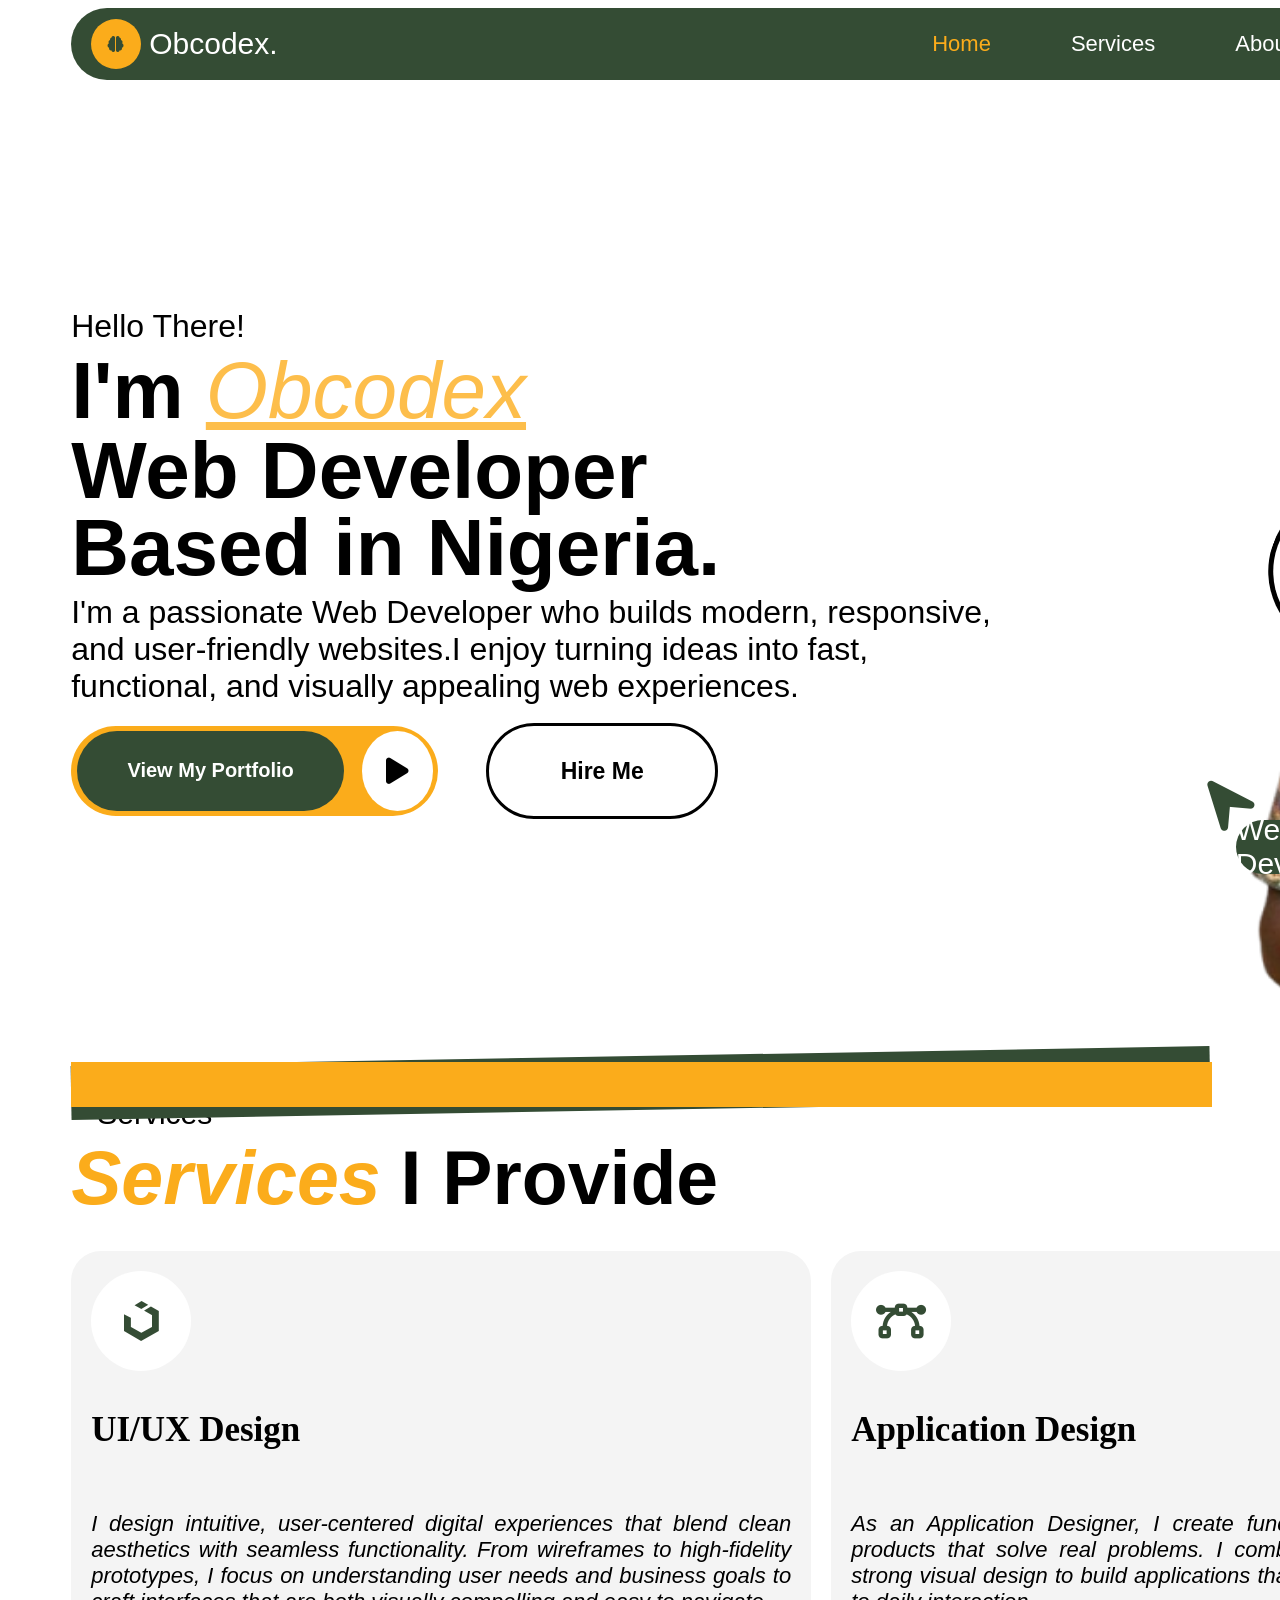
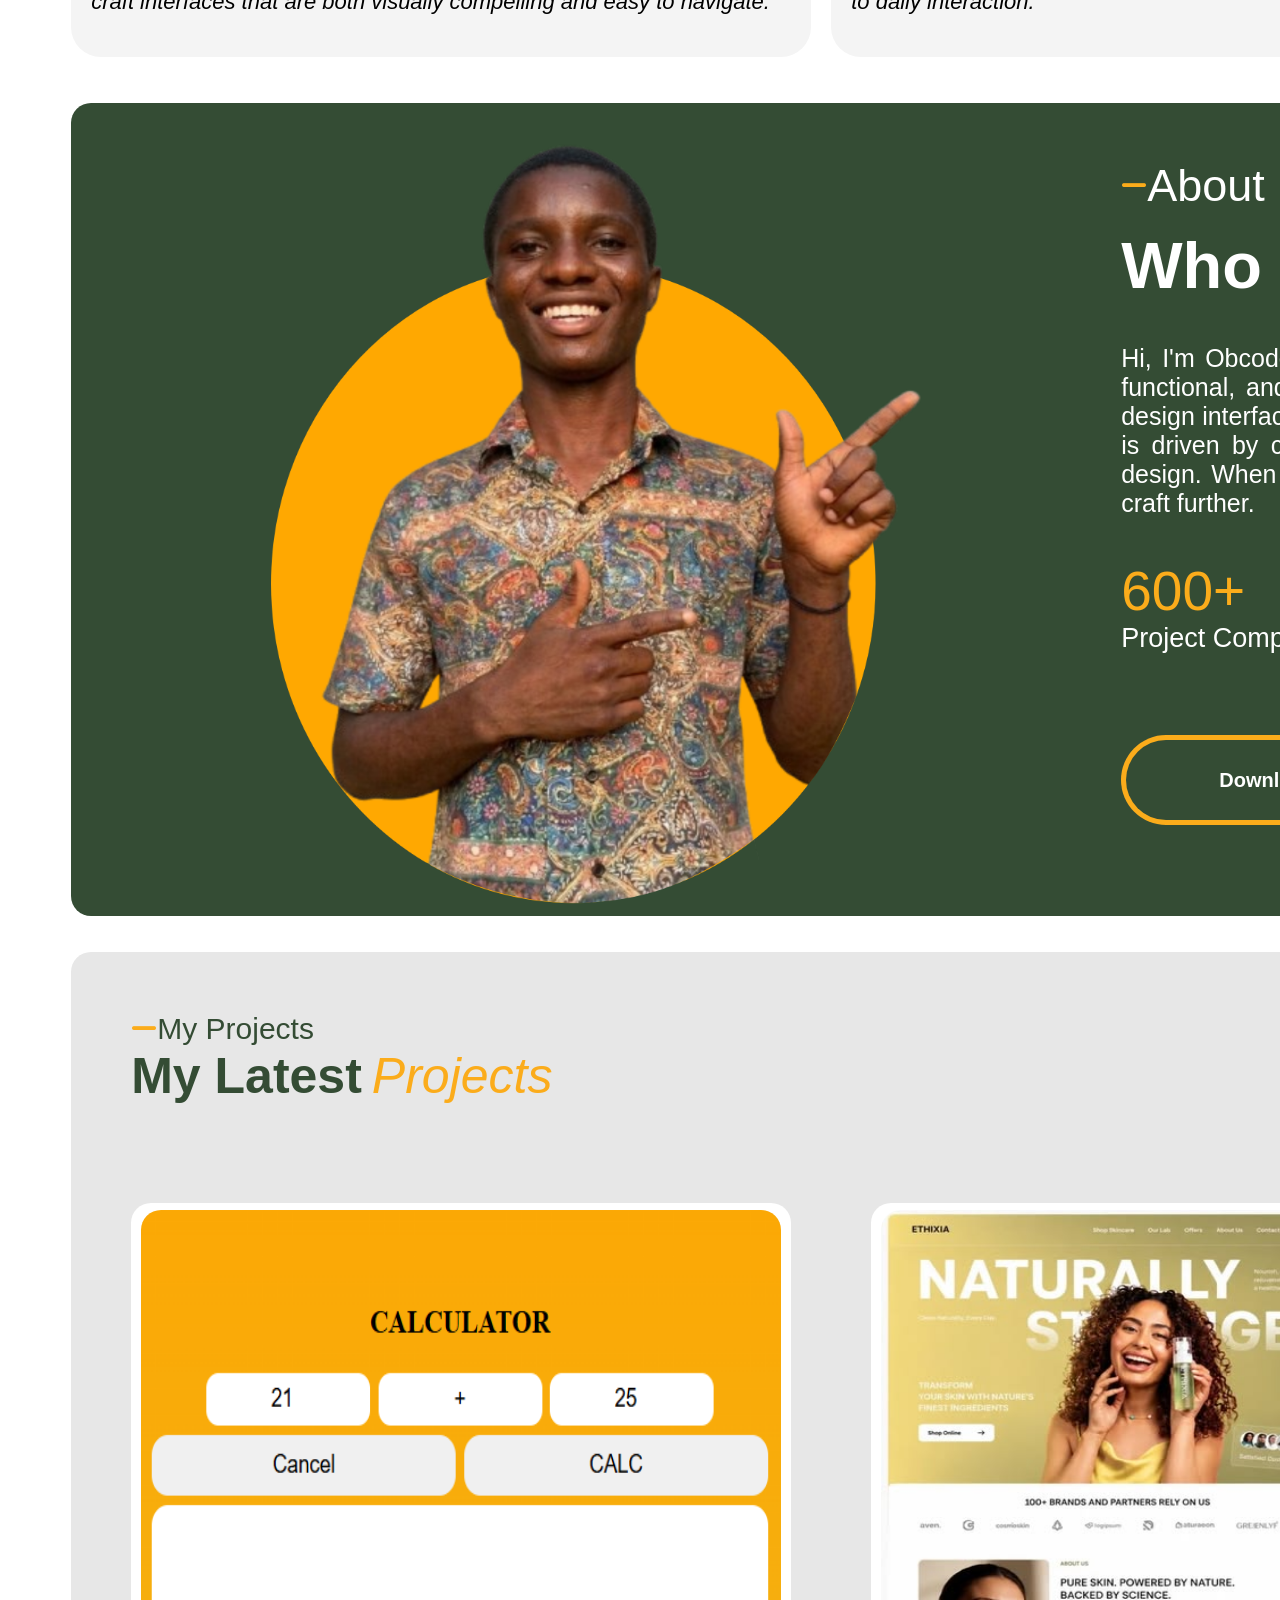
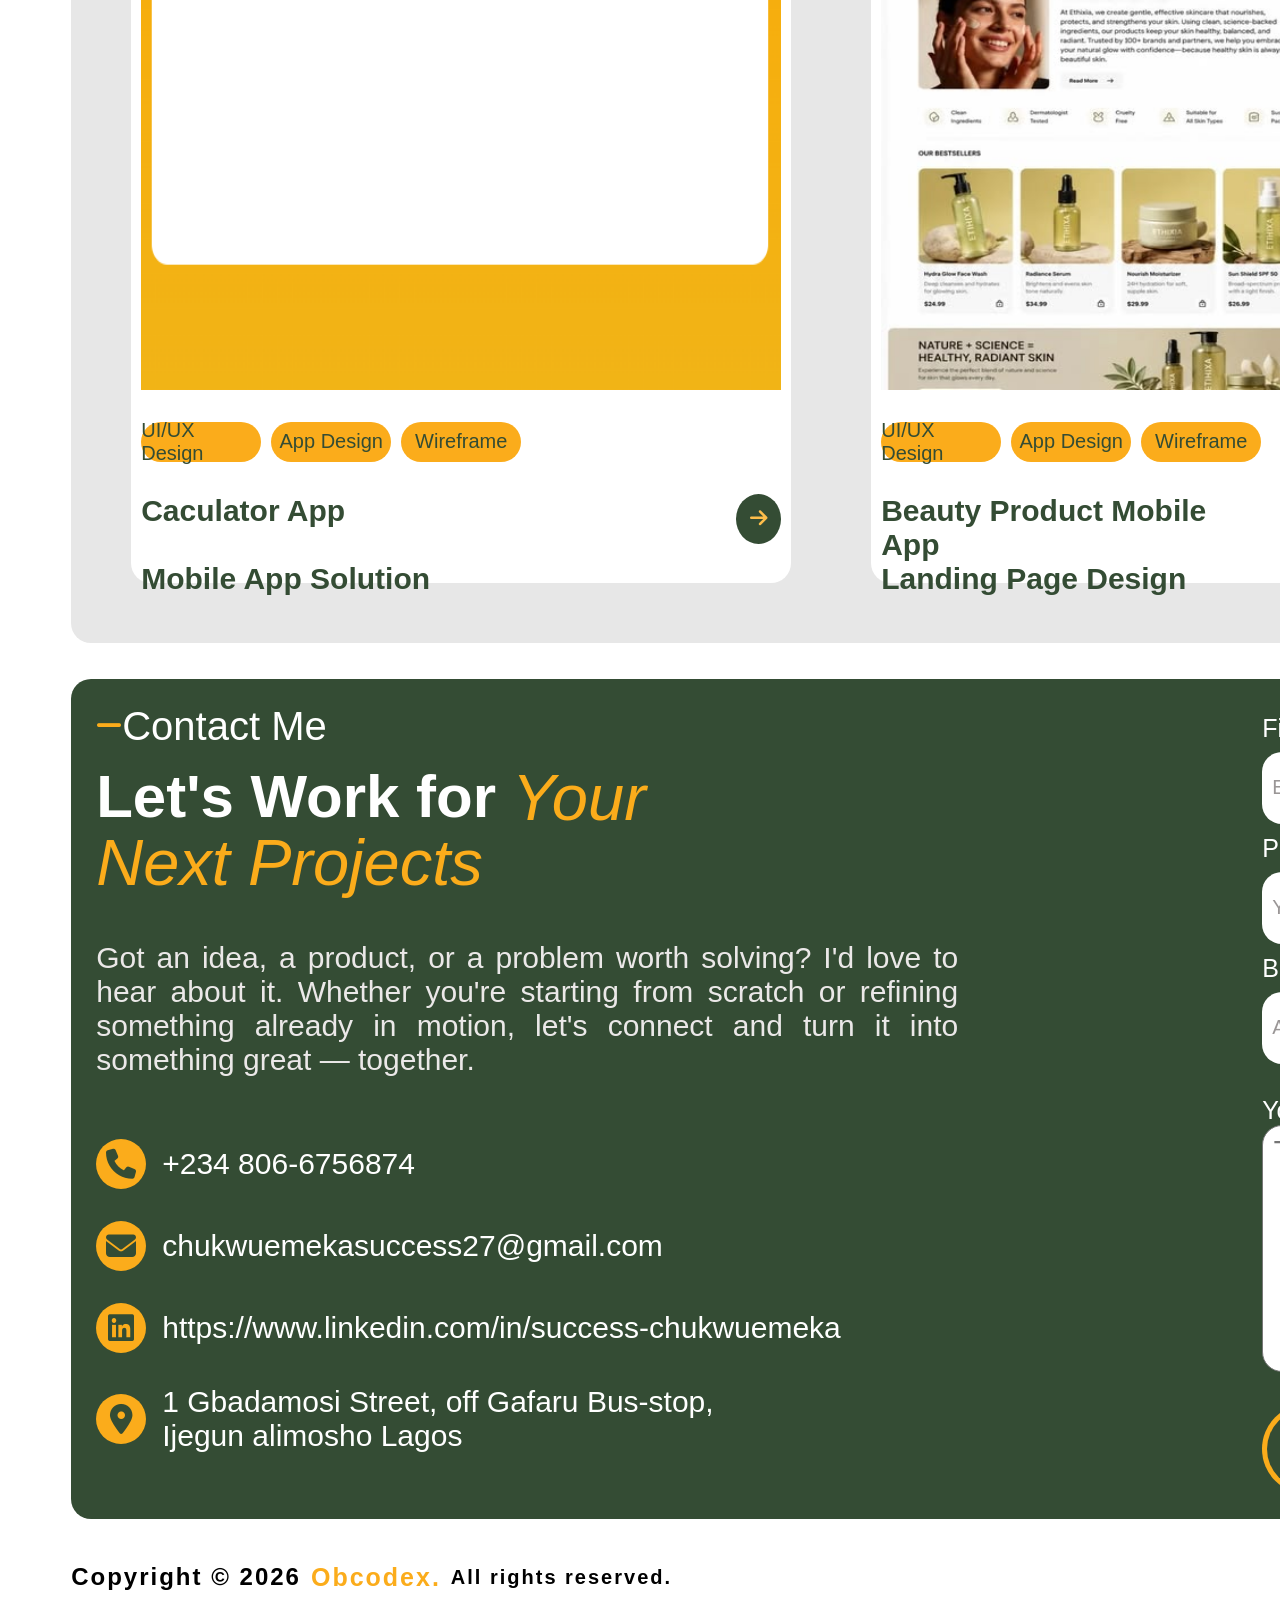
==== index.html @ 1d1e05b9 "Added some features" ====
<!DOCTYPE html>
<html lang="en">
<head>
    <meta charset="UTF-8">
    <meta name="viewport" content="width=device-width, initial-scale=1.0">
    <title>Document</title>
    <link rel="stylesheet" href="portfolio.css">
    <!-- Replace your current Font Awesome link with this stable version -->
<link rel="stylesheet" href="https://cdnjs.cloudflare.com/ajax/libs/font-awesome/6.7.2/css/all.min.css">
<script src="portfolio.js" defer></script>

</head>
<body>
    <div class="gridParent">
        <div class="gridBox">
            <div class="A">
                <div class="first-container">       
                <div class="circle">
                    <i class="fa-solid fa-brain"></i>
                </div >
                <h1 id="submitButton">Obcodex.</h1>
            </div>
            

            <div class="second-container">
                <a href="#" style="color: rgba(251,172,27);">Home</a>
                <a href="#services" id="servicesLink">Services</a>

                <a href="#About" id="aboutLink">About</a>
                <!-- <a href="#projects">Projects</a> -->
                <a href="#projects" id="projectLink">Projects</a>
                <!-- <a href="#">Blogs</a>
                <a href="#">Testimonials</a> -->
            </div>
            <div class="contactingContainer">
                <!-- <button id="button">Dark mode</button> -->
                <button class="contact-btn">
                    <a href="#contacts" id="contactLink">Contact Me</a>
                </button>
            </div>
            <div class="navBars">
                <i class="fa-solid fa-bars"></i>
            </div>
            </div>
            <div class="B" id="Body">
                <div class="third-container">
            <div>
            <p>Hello There!</p>
           <h1>
            I'm <span>Obcodex</span><br>
            Web Developer
            </h1>
            <h2>Based in Nigeria.</h2>
           </div>
           
           
           <div class="passionate">
            <p>I'm a passionate Web Developer who builds modern, responsive, 
                and user-friendly websites.I enjoy turning ideas into fast, functional, 
                and visually appealing web experiences.</p>
           </div>

           <div class="button-container">
            <div class="first-button">
                <button class="first-inner" onclick="confirm('Are you sure')">View  My Portfolio</button>
                <button class="second-inner">
                    <i class="fa-solid fa-play"></i>
                </button>
            </div>
            <div class="second-button" id="hireLink">
                <h1>Hire Me</h1>
            </div>
           </div>
        </div>
        <div class="mobileContainer">
        <div class="mobile">
            <p>Hello There! 👋</p>
            <div class="obcodex">
                <h1>I'm &nbsp;</h1><p>Obcodex</p> 
            </div>
            <div class="webCon">
            <h2>Web Developer</h2>
            <div class="orange"></div>
            <h3>Based In Nigeria</h3>
            </div>
           </div>
           <div class="mobileImage">
            <img src="projectImage.png" alt="">
           </div>
           <div class="webs">
            <div></div>
            <p>Web developer</p>
           </div>
           <div class="UIUX">
            <div>🎨</div>
            <p>UI/UX designer</p>
           </div>
           <DIV class="portContainer">
            <div class="view">
                
            <p id="viewPort">View Portfolio</p>
           </div>
           <div class="Hire">
            <p>Hire Me</p>
           </div>
           </DIV>
           
           </div>
        <div class="fourth-container">

             <span class="fourth-circle"></span> 
             <div class="sixthCircle"></div>
              <img src="myPic-removebg-preview.png" alt="">  
        
        <div class="circle-first">
            <div class="circle-inner">
                <i class="fa-solid fa-square-arrow-up-right"></i>
            </div>
        </div>
        <div class="bigCircle"></div>
        <div class="leftPlane">
        <i class="fa-solid fa-location-arrow "></i>
        </div>
        <div class="webDev">
            <p>Web Developer</p>
        </div>
         <div class="rightPlane">
        <i class="fa-solid fa-location-arrow "></i>
        
        </div>
        <div class="designer">
            <p>UI/UX Designer</p>
        </div> 
        </div>
            </div>
        <div class="green-container"></div>
        <div class="yellow-container"></div>
            <div class="C" id="service">
                <div class="mobileC">
            <div class="whatIDO" id="WHATIDO">
                <p>WHAT I DO</p>
                <div class="mobileCServices">
                <h1>My</h1>
                <h2>Services</h2>
                </div>
            </div>
   
            <div class="mobileGrid">
                <div class="firstMobileC">
                    <div class="lapContainer">💻</div>
                    <div class="firstInnerC">
                        <H1>Web Development</H1>
                        <p>Fast, responsive websites with React, <br>
                        Next.js, and TypeScript built for...</p>
                    </div>
                    <div class="arrowRight">→</div>
                </div>
                <div class="firstMobileC">
                    <div class="lapContainer">🎨</div>
                    <div class="firstInnerC">
                        <H1>UI/UX Design</H1>
                        <p>Intuitive interfaces and seamless user <br>
                        experiences that convert and delight.</p>
                    </div>
                    <div class="arrowRight">→</div>
                </div>
                <div class="firstMobileC">
                    <div class="phoneContainer">📱</div>
                    <div class="firstInnerC">
                        <H1>Mobile-First Design</H1>
                        <p>Pixel-perfect responsive layouts </p>
                        <p>optimized from 320px to 4K</p>
                    </div>
                    <div class="arrowRight">→</div>
                </div>
              
            
            </div>
        </div>
                   <div class="servicesContainer">
                <div class="textContainer">
                    <div class="minusContainer">
                    <i class="fa-solid fa-minus"></i>
                    <h2>Services</h2>
                    </div>
                    <div class="text">
                    <h1>Services</h1>
                    <h2>I Provide</h2>
                    </div>
                </div>
                 <div class="fifth-button">
                <button class="fifth-inner">View All Services</button>
                <button class="fifths-inner">
                    <a href="services.html">
                    <i class="fa-solid fa-arrow-right"></i>
                    </a>
                </button>
            </div>
        </div>
        <div class="grid-container">
            <div class="first-containers">
                <div class="holder">
                    <i class="fa-brands fa-uikit"></i>
                </div>
                <h2>UI/UX Design</h2>
                <P>I design intuitive, user-centered digital experiences that blend clean aesthetics with seamless functionality. From wireframes to high-fidelity prototypes, I focus on understanding user needs and business goals to craft interfaces that are both visually compelling and easy to navigate. </P>
            </div>
           <div class="first-containers">
                <div class="holder">
                    <i class="fa-solid fa-bezier-curve"></i>
                </div>
                <h2>Application Design</h2>
                <P>As an Application Designer, I create functional, user-friendly digital products that solve real problems. I combine strategic thinking with strong visual design to build applications that are intuitive from first use to daily interaction. </P>
            </div>
            <div class="first-containers">
                <div class="holder">
                    <i class=" fa-solid fa-laptop-code"></i>
                </div>
                <h2>Website Design</h2>
                <P>I'm a Website Designer who builds clean, responsive, and engaging websites tailored to each client's brand and goals. From initial concept to final launch, I focus on intuitive navigation, fast load times, and visually striking layouts that work seamlessly across devices.</P>
            </div>
        </div>
            </div>
            
            <div class="D" id="about">
                <div class="mobileD">
                <div class="aboutMobile">
                <p>ABOUT ME</p>
                <div class="aboutMobileD">
                <h1>Creative Developer</h1>
                <h2>& Designer</h2>
                </div>
            </div>

                <div class="imgg">
                    <img src="ChatGPT Image Jul 20, 2026, 12_19_35 PM.png" alt="">
                    <div class="texts">
                        <p>
                           I'm a Passionate frontend developer crafting beautiful digital experiences from Nigeria to the world. I blend clean code with stunning design to build products that users genuinely love using.
                        </p>
                    </div>
                </div>

                </div>

                <div class="firstThirdDiv">
                <img src="projectImage.png" alt="">
            </div>
            <div class="secondThirdDiv">
                <div class="aboutMe">
                    <i class="fa-solid fa-minus"></i>
                    <p>About Me</p>
                </div>
                <div class="whoContainer">
                    <h1>Who is </h1>
                    <h2>Obcodex?</h2>
                </div>
                <div class="loremContainer">
                    <p>Hi, I'm Obcodex — a passionate Application and Web Designer dedicated to crafting clean, functional, and visually engaging digital experiences. I blend creativity with technical skill to design interfaces that are not just beautiful, but intuitive and purposeful. Every project I take on is driven by curiosity, attention to detail, and a genuine love for solving problems through design. When I'm not designing, I'm exploring new tools and techniques to keep pushing my craft further.</p>
                </div>
                <div class="container">
                    <div class="firstsContainer">
                        <h1>600+</h1>
                        <p>Project Completed</p>
                    </div>
                    <div class="secondsContainer">
                        <h1>50+</h1>
                        <p>Industry Covered</p>
                    </div>
                    <div class="thirdsContainer">
                        <h1>18+</h1>
                        <p>Years of Experience</p>
                    </div>
                </div>
                <div class="cvSection">
                 <div class="sixthButton">
                <button class="sixthInner">Download CV</button>
                <button class="sixthsInner">
                    <a href="Success Chukwuemeka CV.pdf" download="Success chukwuemeka CV.pdf">
                    <i class="fa-solid fa-arrow-right">
                    </i>
                    </a>
                </button>
            </div>
            <p>Obcodex</p>
            </div>
            </div>
            </div>
            <div class="E" id="project">
                <div class="mobileE">
                    <div class="mobileEText">
                    <h1>PORTFOLIO</h1>
                    <div class="secondOne">
                    <H2>Featured</H2>
                    <h3> Projects</h3>
                    </div>
                    </div>
                    <div class="mobileGRID">
                        <div class="firstEGRID">
                            <div class="innerEImage">
                                <img src="cac.png" alt=""> 
                            </div>
                            <div class="alltext">
                                <div class="textx">
                                <h1>Caculator App</h1>
                                <h2>Functional App</h2>
                                </div>
                                <div class="buttons">
                                    <button>HTML</button>
                                    <button>CSS</button>
                                    <button>JAVASCRIPT</button>
                                </div>
                                <div class="thirdButton">
                                    <a href="https://obcodex.github.io/caculator-app-/">
                                <button>View Project <p>→</p></button>
                                </a>
                                </div>
                            </div>
                        </div>
                        <div class="firstEGRID">
                            <div class="innertwoEImage">
                                <img src="ano.jpg" alt=""> 
                            </div>
                            <div class="alltext">
                                <div class="textx">
                                <h1>SkinCare E-commerce</h1>
                                <h2>Landing Page</h2>
                                </div>
                                <div class="buttons">
                                    <button>HTML</button>
                                    <button>CSS</button>
                                </div>
                                <div class="thirdButton">
                                <button>View Project <p>→</p></button>
                                </div>
                            </div>
                        </div>
                       <div class="firstEGRID">
                            <div class="innerEImage">
                                <img src="qqq.jpg" alt=""> 
                            </div>
                            <div class="alltext">
                                <div class="textx">
                                <h1>Coffee Mobile App</h1>
                                <h2>Landing Page</h2>
                                </div>
                                <div class="buttons">
                                    <button>HTML</button>
                                    <button>CSS</button>
                                </div>
                                <div class="thirdButton">
                                <button>View Project <p>→</p></button>
                                </div>
                            </div>
                        </div>
                    </div>
                </div>
                 <div class="myProject">
                <i class="fa-solid fa-minus"></i>
            <h1>My Projects</h1>
            </div>
            <div class="projectContainers">
                <div class="projectText">
                    <h1 class="latest">My Latest</h1>
                    <h1 class="pro">Projects</h1>
                </div>
                <div class="projectButton">
                <button class="projectButtonInner">View All Projects</button>
                <button class="projectButtonInners">
                    <a href="latestProject.html">
                    <i class="fa-solid fa-arrow-right"></i>
                    </a>
                </button>
            </div>
            </div>
            <div class="gridsContainer">
                <div class="firstGrids">
                    <div class="imageContainerss">
                         <img src="cac.png" alt=""> 
                    </div>
                    <div class="buttonContainerss">
                        <div class="firsts">
                            <p>UI/UX Design</p>
                        </div>
                        <div class="firsts">
                            <p>App Design</p>
                        </div>
                        <div class="firsts">
                            <p>Wireframe</p>
                        </div>
                        
                    </div>
                    <div class="beautyProduct">
                        <div>
                            <p>Caculator App &nbsp;&nbsp;&nbsp;&nbsp;&nbsp;&nbsp;&nbsp;&nbsp;&nbsp;&nbsp;&nbsp;&nbsp;&nbsp;&nbsp;&nbsp;&nbsp;&nbsp;&nbsp;&nbsp;&nbsp;&nbsp;&nbsp;&nbsp;&nbsp;</p>
                            <p>Mobile App Solution </p>
                            
                        </p>
                        </div>
                        <div class="arrow">
                            <a href="https://obcodex.github.io/caculator-app-/">
                                <i class="fa-solid fa-arrow-right"></i>
                            </a>
                        </div>
                    </div>
                </div>
                <div class="firstGrids">
                    <div class="imageContainerss">
                         <img src="ano.jpg" alt=""> 
                    </div>
                    <div class="buttonContainerss">
                        <div class="firsts">
                            <p>UI/UX Design</p>
                        </div>
                        <div class="firsts">
                            <p>App Design</p>
                        </div>
                        <div class="firsts">
                            <p>Wireframe</p>
                        </div>
                        
                    </div>
                    <div class="beautyProduct">
                        <div>
                            <p>Beauty Product Mobile App</p>
                            <p>Landing Page Design</p>
                        </div>
                        <div class="arrow">
                            <i class="fa-solid fa-arrow-right"></i>
                        </div>
                    </div>
                </div>
                <div class="firstGrids">
                    <div class="imageContainerss">
                         <img src="qqq.jpg" alt=""> 
                    </div>
                    <div class="buttonContainerss">
                        <div class="firsts">
                            <p>UI/UX Design</p>
                        </div>
                        <div class="firsts">
                            <p>App Design</p>
                        </div>
                        <div class="firsts">
                            <p>Wireframe</p>
                        </div>
                        
                    </div>
                    <div class="beautyProduct">
                        <div>
                            <p>Coffee Shop - Mobile App</p>
                            <p>Landing Page Design</p>
                        </div>
                        <div class="arrow">
                            <i class="fa-solid fa-arrow-right"></i>
                        </div>
                    </div>
                </div>
                <!-- <div class="secondGrids">3</div>
                <div class="thirdGrids">4</div>   -->
               
            </div>
            </div>
            <div class="F" id="contact">
                <div class="firstInnerContact">
                <div class="contactText">
                    <i class="fa-solid fa-minus"></i>
                <p>Contact Me</p>
                </div>
                <div class="contactTextTwo">
                    <div class="contactTextTwoInner">
                    <h1>Let's Work for</h1>
                    <h2>Your</h2>
                    </div>
                    <h2>Next Projects</h2>
            </div>
            
            <div class="contactIdeas">
                <p>Got an idea, a product, or a problem worth solving? I'd love to hear about it. Whether you're starting from scratch or refining something already in motion, let's connect and turn it into something great — together.</p>
            </div>
            <div class="contactDetails">
            <div class="phoneContainer">
                <div class="phoneIcon">
                    <i class="fa-solid fa-phone"></i>
                </div>
                <p>+234 806-6756874</p>
            </div>
            <div class="emailContainer">
                <div class="emailIcon">
                    <i class="fa-solid fa-envelope"></i>
                </div>
                <p>chukwuemekasuccess27@gmail.com</p>
            </div>
            <div class="linkedinContainer">
                <div class="linkedinIcon">
                    <i class="fa-brands fa-linkedin"></i>
                </div>
                <p>https://www.linkedin.com/in/success-chukwuemeka</p>
            </div>
            <div class="addressContainer">
                <div class="addressIcon">
                    <i class="fa-solid fa-location-dot"></i>
                </div>
                <p>1 Gbadamosi Street, off Gafaru Bus-stop,<br> Ijegun alimosho Lagos</p>
            </div>
            </div>
            </div>
            
            <div class="modal">
                <button id="cancel">X</button>
                <H1>Lorem ipsum dolor,  adipisci atque amet quo? Reiciendis eum quo quidem.</H1>

            </div>
            
            <form action="https://formspree.io/f/mnjkkbbg" method="post">
            <div class="secondInnerContact">
                <div class="inputContainer">
                    <div class="leftInputContainer">
                        <label for="Your Name">First Name</label>
                        <input type="text" name="first name" placeholder="Ex John Doe" required>
                        <label for="Phone">Phone number</label>
                        <input type="tel" name="Phone number" placeholder="Your Phone number" required>
                        <label for="Budget">Budget Range(NGN)</label>
                        <input type="number" name="Budget" placeholder="Amount in Naira" required>
                    </div>
                    <div class="rightInputContainer">
                         <label for="surname">Surname</label>
                        <input type="text" name="Surname" placeholder="surname" required>
                        <label for="i'm interested in">Email </label>
                        <input type="email" name="Email Address" placeholder="Email" required>
                        <label for="Country">Country</label>
                        <input type="text" name="Country" placeholder="e.g Nigeria" required>
                    </div>
                </div>
                <div class="messageBox">
                    <label for="message">Your Messsage</label>
                    <textarea name="message" name="message" placeholder="Type your message here..." required></textarea>
                </div>
                 <div class="submitButton">
                <button class="submitButtonInner" type="submit" >Submit</button>
                <!-- <button class="projectButtonInners">
                    <a href="www.facebook.com/obcodex" target="_blank">
                        <i class="fa-solid fa-arrow-right"></i>
                    </a> -->
                </button> 
            </div>
            </div>
  <!-- <label>
    Your email:
    <input type="email" name="email">
  </label>
  <label>
    Your message:
    <textarea name="message"></textarea>
  </label> -->
  <!-- your other form fields go here -->
  <!-- <button type="submit">Send</button> -->
</form>
            </div>
           <div class="G">
            <div class="mobileG">
                <div class="mobileGText">
                    <h1>LET'S TALK</h1>
                    <div class="others">
                        <h2>Get In</h2>
                        <h3>Touch</h3>
                    </div>
                </div>
                <div class="co">
                <form action="">
                    <input type="text" placeholder="Your Name">
                    <input type="email" placeholder="Email">
                    <textarea name="Your Message" placeholder="Your Message" id=""></textarea>
                    <button>Submit ✉️</button>
                </form>
                <div class="contactsG">
                     <div><a href="google.com">𝕏</a></div>
                    <div><a href="">📧</a></div>
                    <div><a href="">In</a></div>
                </div>
                </div>
            </div>
            <div class="companyContainer">
                <h2>Copyright &copy; 2026 </h2>
                <h3>Obcodex.</h3>
                <h4>All rights reserved.</h4>
            </div>
            <div class="userTerms">
                <h1>User Terms & Condition | Privacy Policy</h1>
            </div>
           </div>
        </div>
    </div>

</body>
</html>
---- portfolio.css ----
.gridParent{
    width: 100%;
    height: 100vh;
    

}
html, body {
  scrollbar-width: none;
  -ms-overflow-style: none;
  background-color: white;
}
.dark{
    background-color: black;
}
.modal{
    display: flex;
    position: absolute;
    background-color: red;
    text-align: justify;
    width: 800px;
    padding: 3rem;
    border-radius: 20px;
    top: 5rem;
    left: 46rem;
    justify-content: center;
    align-items: center;
    display: none;
}
.modal button{
    height: 70px;
}
.show{
    display: block;
}
.none{
    display: none;
}

html::-webkit-scrollbar,
body::-webkit-scrollbar {
  display: none;
}
.gridBox{
    width: 90%;
    /* height: inherit; */
    margin: 0 auto;
    display: grid;
    grid-template-areas: "A A A" "B B B" "C C C" "D D D" "E E E" "F F F" "G G G" ;
    row-gap: 4vh;
}

.A{
    /* background-color: red; */
    grid-area: A;
    display: flex;
    justify-content: space-between;
    align-items: center;
    background-color: rgba(52, 76, 52);
    height: 8vh;
    border-radius: 10rem;
    padding-left: 20px;
    padding-right: 20px;
    
}
.navBars{
    display: none;
}
.first-container{
    display: flex;
    width: 10%;
    /* background-color: blue; */
    height: 7vh;
    justify-content: start;
    align-items: center;
    gap: 8px;
}
.circle{
    width:50px;
    height: 50px;
    border-radius: 50%;
    background-color: rgba(251, 172, 27);
    display: flex;
    justify-content: center;
    align-items: center;
}
.circle i{
    color: rgba(52, 76, 52);
}
.first-container h1{
    font-family: 'Segoe UI', Tahoma, Geneva, Verdana, sans-serif;
    font-size: 30px;
    color: white;
    font-weight: lighter;
    
}
.second-container{
    display: flex;
    justify-content: center;
    align-items: center;
    gap: 5rem;
}
.second-container a{
    text-decoration: none;
    color: white;
    font-size: 22px;
    font-family: 'Segoe UI', Tahoma, Geneva, Verdana, sans-serif;
    transition: all 0.15s ease;
}
.second-container a:hover{
    color: rgba(251, 172, 27);
    transform: translateY(-2px);
    
}
.contact-btn{
    width: 15rem;
    height: 5vh;
    cursor: pointer;
    border-radius: 30px;
    transition: all 0.15s ease;
    /* background-color: white; */
}

.contactingContainer{
    display: flex;
    justify-content: center;
    align-items: center;
}
.contact-btn a{
    text-decoration: none;
    color: black;
    font-weight: bold;
    font-family: 'Segoe UI', Tahoma, Geneva, Verdana, sans-serif;
    font-size: 17px;
    /* content: "";
    position: absolute;
    top: 0;
    left: 0;
    width: 0%;
    height: 100%;
    background: #00bcd4;
    z-index: -1;
    transition: width .4s ease; */
}
.contact-btn:active{
    /* transform:scaleY(-3px); */
    transform: scale(.94);
}
.contact-btn:hover{
    border: 1px solid white;
    background-color:rgba(251, 172, 27);
}
.contact-btn a:hover{
    color: rgba(52, 76, 52);

}
.mobile{
    display: none;
}
.B{
    display: flex;
    justify-content: center;
    gap: 5rem;
    margin-bottom: 15rem;
    
}
.third-container{
    animation: third-containerIntro 1.5s ease-out forwards;
}

@keyframes third-containerIntro{
    from{
        transform: translateX(-120px);
        opacity: 0;
    }

    to{
        transform: translateX(0);
        opacity: 1;
    }
}
.third-container{
    /* background-color: green; */
    height: inherit;
    width:150%;
    display: flex;
    flex-direction: column;
    padding-top: 10rem;
    
}
.third-container h1{
    font-family: 'Segoe UI', Tahoma, Geneva, Verdana, sans-serif;
    font-size:5rem;
    font-weight: bolder;
    line-height: 5rem;
}
.third-container h2{
     font-family: 'Segoe UI', Tahoma, Geneva, Verdana, sans-serif;
    font-size:5rem;
    font-weight: bolder;
    margin-top: -3.9rem;
    margin-bottom: -4rem;
    
}
.third-container h1 span{
    color: rgb(253, 190, 75);
    text-decoration: underline;
    font-style: italic;
    font-weight: lighter;
}

.third-container p{
    font-family: 'Segoe UI', Tahoma, Geneva, Verdana, sans-serif;
    font-size:2rem ;
    font-weight: lighter;
    margin-bottom: -3rem;
}

.passionate {
    margin-top: 2rem;
}
.passionate p{
    font-size: 2rem;
}
.button-container{
    display: flex;
    width: 70%;
    /* background-color: red; */
    height: 100px;
    gap: 3rem;
    align-items: center;
    transition: all 0.7s ease;
    margin-top: 4rem;


}

.first-button{
    width: 55%;
    height: 70px;
    background-color: rgba(251, 172, 27);
    border-radius: 50px;
    padding-top: 10px;
    padding-bottom: 10px;
    padding-left:6px ;
    padding-right:5px ;
    display: flex;
    justify-content: space-between;
    align-items: center;
}
.UIUX{
    display: none;
}
.first-inner{
    width: 75%;
    height:80px;
    background-color: rgba(52, 76, 52);
    border-radius: 50px;
    color: white;
    font-family: 'Segoe UI', Tahoma, Geneva, Verdana, sans-serif;
    font-weight: bold;
    font-size: 20px;
    border: none;
    cursor: pointer;
    transition: all 0.55s ease;
}
.first-inner:active{
    transform: scale(.94);
}

.second-inner{
width: 20%;
height: 80px;
border-radius: 50%;
background-color: white;
border: none;
transition: all 0.5s ease;

}
.second-inner:active{
    transform: scale(.94);

}
.second-inner i{
    color: black;
    font-size: 30px;
}
.webs{
    display: none;
}
.second-button{
    width: 35%;
    height: 90px;
    background-color: white;
    border-radius: 50px;
    display: flex;
    justify-content: center;
    align-items: center;
    border: 3px solid black;
    cursor: pointer;
    transition: all 0.5s ease;
}
.second-button:active{
    transform: scale(.94);
    opacity: 0.7;
}
.second-button h1{
    font-size: 23px;
    color: black;
    font-weight: bold;
}
.fourth-container{
    /* background-color: red;    */
    height: inherit;
    
    display: flex;
    justify-content: center;
    align-items: center;
    position: relative;
    
}

.fourth-container img{
    position: absolute;
    width: 750px; 
    top: 4rem;
    left: 50%;
    /* transform: translateX(-50%); */
    z-index: 2;

}
.sixthCircle{
    background-color: transparent;
    width: 100px;
    height: 200px;
    

}
 .fourth-circle{
    width: 500%;
    height: 65%;
    border-radius: 50%;
    background-color: rgba(251, 172, 27);
    top: 19rem;
    left: 10rem;
    /* transform: translate(-50%, -50%); */
    z-index: 1;
    position: absolute;
    display: flex;

} 
.circle-first {
    width: 150px;
    height: 150px;
    border-radius: 50%;
    background-color: rgba(52, 76, 52);
    position: absolute;
    left: 35rem;
    top: 18rem;
    z-index: 2;
    border: 6px solid white;
    display: flex;
    justify-content: center;
    align-items: center;
}
.circle-inner{
    background: rgba(251, 172, 27);
    border-style:dotted;
    border-color: rgba(52, 76, 52) ;
    width: 100px;
    height: 100px;
    border-radius: 50%;
    display: flex;
    justify-content: center;
    align-items: center;
}
.circle-inner i{
    color: rgba(52, 76, 52);
    font-size: 50px;
    
    
}
.webDev{
    width: 12vw;
    height: 6vh;
    background-color: rgba(52, 76, 52);
    display: flex;
    justify-content: center;
    align-items: center;
    border-radius: 40px;
    position: absolute;
    top: 44rem;
    left: 5rem;
    z-index: 3;
    /* border: px solid white; */


}
.webDev p{
    font-size: 30px;
    font-family: 'Segoe UI', Tahoma, Geneva, Verdana, sans-serif;
    color: white;
    font-weight: 500;
}
.leftPlane{
    position: absolute;
    top: 41.3rem;
    left: 3rem;
    z-index: 4;

}
.leftPlane i{
    transform:rotate(275deg);
    color: rgba(52, 76, 52);
    font-size: 60px;
}
.designer{
    width: 12vw;
    height: 6vh;
    background-color: rgba(251, 172, 27);
    display: flex;
    justify-content: center;
    align-items: center;
    border-radius: 40px;
    position: absolute;
    top: 35rem;
    left: 40rem;
    z-index: 3;
    /* border: px solid white; */
}
.designer p{
    font-size: 30px;
    font-family: 'Segoe UI', Tahoma, Geneva, Verdana, sans-serif;
    color: black;
    font-weight: 500;
}
.rightPlane{
    position: absolute;
    top: 32rem;
    left: 37.9rem;
    z-index: 4;
}
.rightPlane i{
    transform: rotate(275deg);
    color: rgba(251, 172, 27);
    font-size: 60px;
}
.bigCircle{
    width:150px;
    height:80px;
    border:5px solid black;
    border-bottom:none;
    border-radius:100px 100px 0 0;
    transform: rotate(-70deg);
    /* background-color: rgba(52, 76, 52); */
    position: absolute;
    top: 25rem;
    left: 77%;
    /* transform: translate(-50%, -50%); */
    z-index: 0;
}

.mobileImage{
    display: none;
}
.green-container{
    width: 89.1%;
    height: 5vh;
    background-color: rgba(251, 172, 27);
    position: absolute;
    z-index: 4;
    top: 66.4rem;
}
.yellow-container{
    width: 89%;
    height: 6vh;
    background-color: rgba(52, 76, 52);
    transform: rotate(-1deg);
    position: absolute;
    z-index: 5rem;
    top: 66rem;
    
}
.ses{
    display: none;
}
.servicesContainer{
    display: flex;
    justify-content: space-between;
    align-items: center;

}
.minusContainer{
    display: flex;
    justify-content: start;
    align-items: center;
}
.minusContainer i{
    font-size: 30px;
    color: rgba(251, 172, 27)
}
.textContainer{
    display: flex;
    flex-direction: column;
    gap: 4px;
    justify-content: start;
    align-items: left;
}
.textContainer h2{
    font-family: 'Segoe UI', Tahoma, Geneva, Verdana, sans-serif;
    font-size: 30px;
    font-weight: 500;
    margin: 0;
}
.text{
    display: flex;
    gap: 20px;
}
.text h1{
    font-family: 'Segoe UI', Tahoma, Geneva, Verdana, sans-serif;
    font-size:4.7rem;
    font-weight: 600;
    font-style: italic;
    color: rgba(251, 172, 27);
    margin: 0;
}
.text h2{
    font-family: 'Segoe UI', Tahoma, Geneva, Verdana, sans-serif;
    font-size:4.7rem;
    font-weight: 600;
    margin: 0;
    
}
.fifth-button{
    width: 20%;
    height: 90px;
    background-color: rgba(251, 172, 27);
    border-radius: 50px;
    /* padding-top: 10px; */
    /* padding-bottom: 10px; */
    padding-left:5px ;
    padding-right:5px ;
    display: flex;
    justify-content: space-between;
    align-items: center;
}
.fifth-inner{
    width: 75%;
    height:80px;
    background-color: rgba(52, 76, 52);
    border-radius: 50px;
    color: white;
    font-family: 'Segoe UI', Tahoma, Geneva, Verdana, sans-serif;
    font-weight: bold;
    font-size: 20px;
    border: none;
    cursor: pointer;
    transition: all 0.55s ease;
}
.fifth-inner:active{
    transform: scale(.94);
}

.fifths-inner{
width: 20%;
height: 80px;
border-radius: 50%;
background-color: white;
border: none;
transition: all 0.5s ease;

}
.fifths-inner:active{
    transform: scale(.94);

}
.fifths-inner i{
    color: black;
    font-size: 30px;
}
.grid-container{
    grid-template-columns: 1fr 1fr 1fr ;
    margin-top: 30px;
    grid-template-rows: auto;
    gap: 20px;
    display: grid;
    width: 100%;
    height: 400px;
}
.view{
    display: none;
}
.Hire{
    display: none;
}
.first-containers{
    background-color: rgba(244, 244, 244);
    border-radius: 30px;
    display: flex;
    flex-direction: column;
    justify-content: start;
    align-items: start;
    padding: 20px;
    gap: 10px;
    transition: all 0.75s ease-in-out;
    
}
.first-containers h2{
    font-family: tahoma;
    font-size: 35px;
}
.first-containers p{
    font-family: 'Segoe UI', Tahoma, Geneva, Verdana, sans-serif;
    font-size: 22px;
    text-align: justify;
    font-style: italic;
}
.holder{
    width: 100px;
    height: 100px;
    border-radius: 50%;
    background-color: white;
    display: flex;
    justify-content: center;
    align-items: center;
}
.holder i{
    font-size: 40px;
    color: rgba(52, 76, 52);
}
.first-containers:hover{
    background-color: rgba(52, 76, 52);
    color: white;
    border: 3px solid rgba(251, 172, 27);
    box-shadow: 1px 17px 5px 5px rgba(0,0,0,0.2);
    transform: translateY(-2rem);
}
.first-containers:hover i{
    color: rgba(251, 172, 27);
}
.first-containers:hover h2{
    color: rgba(251, 172, 27);
}

.mobileC{
    display: none;
}

.C{
    /* background-color: yellow; */
    grid-area: C;
    
}
.D{
/* background-color: rgb(140, 167, 140); */
    background-color: rgba(52, 76, 52);
    grid-area: D;
    padding-right: 10rem;
    display: flex;
    justify-content: space-between;
    align-items: center;
    margin-top: 1rem;
    border-radius: 20px;
}
.firstThirdDiv{
    /* background-color: blue; */
    width: 50%;
    height: inherit;
    display: flex;
    justify-content: center;
    align-items: center;
}
.secondThirdDiv{
    /* background-color: grey; */
    width: 50%;
    height: inherit;
    display: flex;
    flex-direction: column;
    justify-content: start;
    align-items: start;
    gap: 1rem;
    /* padding-top: 10rem; */
}
.aboutMe i{
    font-size: 30px;
    color: rgba(251, 172, 27);
}
.aboutMe p{
    font-size: 45px;
    font-family: 'Segoe UI', Tahoma, Geneva, Verdana, sans-serif;
    color: white;
    margin: 0;
}
.aboutMe{
    display: flex;
    justify-content: center;
    align-items: center;
}
.whoContainer{
    display: flex;
    align-items: center;
    justify-content: center;
    gap: 10px;
    margin: 0;
}
.whoContainer h1{
    font-family: 'Segoe UI', Tahoma, Geneva, Verdana, sans-serif;
    font-size: 65px;
    color: white;
    margin: 0;
}
.whoContainer h2{
    font-family: 'Segoe UI', Tahoma, Geneva, Verdana, sans-serif;
    font-size: 65px;
    margin: 0;
    color: white;
    font-style: italic;
    font-weight: lighter;
    color: rgba(251, 172, 27);
}
.loremContainer{
    font-size: 25px;
    text-align: justify;
    color: white;
    font-family: 'Segoe UI', Tahoma, Geneva, Verdana, sans-serif;
}
.container{
    display: flex;
    justify-content: space-between;
    align-items: center;
    gap: 7rem;
}
.firstsContainer h1{
font-size: 55px;
 color: rgba(251, 172, 27);
 font-family: 'Segoe UI', Tahoma, Geneva, Verdana, sans-serif;
 font-weight: 500;
 margin: 0;
}
.firstsContainer p{
    margin: 0;
    font-size: 27px;
    color: white;
    font-weight: lighter;
    font-family: 'Segoe UI', Tahoma, Geneva, Verdana, sans-serif;
}
.secondsContainer h1{
    margin: 0;
font-size: 55px;
 color: rgba(251, 172, 27);
 font-family: 'Segoe UI', Tahoma, Geneva, Verdana, sans-serif;
 font-weight: 500;
}
.secondsContainer p{
    margin: 0;
    font-size: 27px;
    color: white;
    font-weight: lighter;
    font-family: 'Segoe UI', Tahoma, Geneva, Verdana, sans-serif;
}
.thirdsContainer h1{
    margin: 0;
    font-size: 55px;
 color: rgba(251, 172, 27);
 font-family: 'Segoe UI', Tahoma, Geneva, Verdana, sans-serif;
 font-weight: 500;
}
.thirdsContainer p{
    margin: 0;
    font-size: 27px;
    color: white;
    font-weight: lighter;
    font-family: 'Segoe UI', Tahoma, Geneva, Verdana, sans-serif;
}
.sixthButton{
    margin-top: 2rem;
    width: 40%;
    height: 70px;
    background-color: rgba(251, 172, 27);
    border-radius: 50px;
    padding-top: 10px;
    padding-bottom: 10px;
    padding-left:5px ;
    padding-right:5px ;
    display: flex;
    justify-content: space-between;
    align-items: center;
}
.sixthInner{
    width: 75%;
    height:80px;
    background-color: rgba(52, 76, 52);
    border-radius: 50px;
    color: white;
    font-family: 'Segoe UI', Tahoma, Geneva, Verdana, sans-serif;
    font-weight: bold;
    font-size: 20px;
    border: none;
    cursor: pointer;
    transition: all 0.55s ease;
}
.sixthInner:active{
    transform: scale(.94);
}

.sixthsInner{
width: 20%;
height: 80px;
border-radius: 50%;
background-color: white;
border: none;
transition: all 0.5s ease;

}

.sixthsInner:active{
    transform: scale(.94);

}
.sixthsInner i{
    color: black;
    font-size: 30px;
}
.cvSection{
    display: flex;
    justify-content:start;
    align-items: center;
    gap: 6rem;
    width: 100%;
    text-align:bottom;
}
.cvSection p{
    font-size: 60px;
    color: rgba(251, 172, 27);
    font-style: italic;
    font-weight: 300;
    text-align: center;
}
.firstThirdDiv img{
    width: 650px;
}    
.mobileD{
    display: none;
}

.E{
    background-color: rgb(231, 231, 231);
    border-radius: 20px;
    grid-area: E;
    padding: 60px 60px;
}
.myProject{
     display: flex;
    justify-content: start;
    align-items: center;
    margin-bottom: -2rem;
}
.myProject i{
    font-size: 30px;
    color: rgba(251, 172, 27);
}
.myProject h1{
    font-size: 30px;
    color: rgba(52, 76, 52);
    font-family: 'Segoe UI', Tahoma, Geneva, Verdana, sans-serif;
    font-weight: 500;
    margin: 0;
}
.projectContainers{
    display: flex;
    justify-content: space-between;
    align-items: center;
    gap: 2rem;
    
}
.projectText {
    display:flex;
    gap: 10px;
}

.latest{
    font-family: 'Segoe UI', Tahoma, Geneva, Verdana, sans-serif;
    font-size: 50px;
    color: rgba(52, 76, 52);
}
.pro {
    font-family: 'Segoe UI', Tahoma, Geneva, Verdana, sans-serif;
    font-size: 50px;
    color: rgba(251, 172, 27);
    font-weight: 400;
    font-style: italic;
}
.projectButton{
    margin-top: 2rem;
    width: 20%;
    height: 70px;
    background-color: rgba(251, 172, 27);
    border-radius: 50px;
    padding-top: 10px;
    padding-bottom: 10px;
    padding-left:5px ;
    padding-right:5px ;
    display: flex;
    justify-content: space-between;
    align-items: center;
    transition: all 0.9s ease;
}
.projectButtonInner{
    width: 75%;
    height:80px;
    background-color: rgba(52, 76, 52);
    border-radius: 50px;
    color: white;
    font-family: 'Segoe UI', Tahoma, Geneva, Verdana, sans-serif;
    font-weight: bold;
    font-size: 20px;
    border: none;
    cursor: pointer;
    transition: all 0.55s ease;
}
.projectButtonInner:active{
    transform: scale(.94);
}
.projectButtonInners{
 width: 20%;
height: 80px;
border-radius: 50%;
background-color: white;
border: none;
transition: all 0.5s ease;
}
.projectButtonInners:active{
    transform: scale(.94);
}
.projectButtonInners i{
    color: black;
    font-size: 30px;
}
.picon{
display: flex;
width: 100%;
justify-content: space-between;
align-items: center;
}
.gridsContainer{
    display: grid;
    grid-template-columns: 2fr 2fr 2fr;
    gap: 5rem;
    margin-top: 2rem;
    justify-content: center;
    align-items: center;
    padding-top: 2rem;
}
.firstGrids, .secondGrids, .thirdGrids, .fourthGrids{
    background-color: rgba(52, 76, 52);
    height: 60rem;
    border-radius: 20px;
    display: flex;
    justify-content: center;
    align-items: center;
    color: white;
    font-size: 30px;
    transition: all 0.75s ease-in-out;

}
.firstGrids{
    padding: 10px;
    display: flex;
    flex-direction: column;
    justify-content: center;
    align-items: start;
    background-color: white;
    gap: 2rem;

}
.firstGrids:hover{
    transform:scale(1.1);
}

.buttonContainerss{
    display: flex;
    gap: 10px;
}
.firsts{
width: 120px;
height: 40px;
display: flex;
justify-content: center;
align-items: center;
    background-color: rgba(251, 172, 27);
    border-radius: 40px;
    font-size: 20px;
    font-family: 'Franklin Gothic Medium', 'Arial Narrow', Arial, sans-serif;
    color: rgba(52, 76, 52);
}
/* .imageContainerss{
    width: 100%;

} */
/* .imageContainerss img{

    height: 20px;
} */
.imageContainerss{
    display: flex;
    justify-content: center;
    align-items: center;
    padding-top: 20px;
 }
 .imageContainerss img{
    height: 780px;
    width: 40rem;
    border-top-left-radius: 20px;
    border-top-right-radius: 20px;
 }
.beautyProduct{
    display: flex;
    gap: 14rem;

}
.beautyProduct p{
    color: rgba(52, 76, 52);
    font-family: 'Franklin Gothic Medium', 'Arial Narrow', Arial, sans-serif;
    font-size: 30px;
    font-weight: 550;
    margin: 0;
}
.arrow{
    width: 50px;
    height: 50px;
    border-radius: 50%;
    background-color:rgba(52, 76, 52) ;
    color:rgb(253, 190, 75);
    text-decoration: none;
    display: flex;
    justify-content: center;
    align-items: center;
    cursor: pointer;
    font-size: 20px;
}
.arrow a{
    text-decoration: none;
    color:rgb(253, 190, 75);
    
}
.contactContainer{
    width:100%;
    height: 80vh;
      background-color: rgba(52, 76, 52);
}
.contactInnerContainer{
    width: 80%;
    height: 100%;
    margin: 0 auto;
    padding-top: 3rem;
    gap: 3rem;
    /* background-color: blue; */
    display: flex;
}
.firstInnerContact{
    width: 40%;
    height: 100%;
    /* background-color: green; */
  
    gap: 1rem;
    display:flex;
    flex-direction: column;
}




.mobileE{
    display: none;
}
.firstInnerContact{
    width: 40%;
    height: 100%;
    /* background-color: green; */
  
    gap: 1rem;
    display:flex;
    flex-direction: column;
}

.contactText{
    display: flex;
    justify-content: start;
    align-items: center;
}
.contactText p{
    font-family: 'Segoe UI', Tahoma, Geneva, Verdana, sans-serif;
    font-size: 40px;
    color: white;
    font-weight: 500;
    margin: 0;
}
.contactText i{
    font-size: 30px;
    color: rgba(251, 172, 27);
}
.contactTextTwo{
    display: flex;
    flex-direction: column; 
    line-height: 1;
}
.contactTextTwo h1{
    font-family: 'Segoe UI', Tahoma, Geneva, Verdana, sans-serif;
    font-size: 60px;
    color: white;
    font-weight: 700;
    margin: 0;
}
.contactTextTwo h2{
    font-family: 'Segoe UI', Tahoma, Geneva, Verdana, sans-serif;
    font-size: 65px;
    color: rgba(251, 172, 27);
    font-weight: 400;
    font-style: italic;
    margin: 0;
}
.contactTextTwoInner{
    display: flex;
    align-items: center;
    gap: 1rem;
    /* flex-direction: column; */
}
.contactIdeas p{
    font-size: 30px;
    font-weight: 490;
    font-family: 'Segoe UI', Tahoma, Geneva, Verdana, sans-serif;
    text-align: justify;
    color: rgb(235, 232, 232);
}
.contactDetails{
    display: flex;
    flex-direction: column;
    gap: 2rem;
}
.phoneContainer{
    display: flex;
    justify-content: start;
    align-items: center;
    gap: 1rem;
    margin-top: 1rem;
}
.phoneIcon{
    font-size: 30px;
    width: 50px;
    height: 50px;
    border-radius: 50%;
    background-color: rgba(251, 172, 27);;
    display: flex;
    justify-content: center;
    align-items: center;
    color:rgba(52, 76, 52);
}
.phoneContainer p{
    font-size: 30px;
    font-family: 'Segoe UI', Tahoma, Geneva, Verdana, sans-serif;
    color: white;
    font-weight: 400;
    margin: 0;
}
.emailContainer{
    display: flex;
    justify-content: start;
    align-items: center;
    gap: 1rem;
}
.emailIcon{
    font-size: 30px;
    width: 50px;
    height: 50px;
    border-radius: 50%;
    background-color: rgba(251, 172, 27);;
    display: flex;
    justify-content: center;
    align-items: center;
    color:rgba(52, 76, 52);
}
.emailContainer p{
    font-size: 30px;
    font-family: 'Segoe UI', Tahoma, Geneva, Verdana, sans-serif;
    color: white;
    font-weight: 400;
    margin: 0;
}
.linkedinContainer{
    display: flex;
    justify-content: start;
    align-items: center;
    gap: 1rem;
}
.linkedinIcon{
    font-size: 30px;
    width: 50px;
    height: 50px;
    border-radius: 50%;
    background-color: rgba(251, 172, 27);
    display: flex;
    justify-content: center;
    align-items: center;
    color:rgba(52, 76, 52);
}
.linkedinContainer p{
    font-size: 30px;
    font-family: 'Segoe UI', Tahoma, Geneva, Verdana, sans-serif;
    color: white;
    font-weight: 400;
    margin: 0;
}
.addressContainer{
    display: flex;
    justify-content: start;
    align-items: center;
    gap: 1rem;
}
.addressContainer i{
    font-size: 30px;
    width: 50px;
    height: 50px;
    border-radius: 50%;
    background-color: rgba(251, 172, 27);;
    display: flex;
    justify-content: center;
    align-items: center;
    color:rgba(52, 76, 52);
}
.addressContainer p{
    font-size: 30px;
    font-family: 'Segoe UI', Tahoma, Geneva, Verdana, sans-serif;
    color: white;
    font-weight: 400;
    margin: 0;
}
.secondInnerContact{
    width: 60%;
    height: 100%;
    /* background-color: yellow; */
    display: flex;
    flex-direction: column;
}
.inputContainer{
    display: flex;
    gap: 20px;
}
.leftInputContainer{
    display: flex;
    flex-direction: column;
    line-height: 3rem;
    /* gap: 1rem; */
}
.leftInputContainer input{
    width: 500px;
    height: 70px;
    border-radius: 20px;
    padding-left: 10px;
    font-size: 20px;
    border-style: none;
}
.leftInputContainer label{
    font-family: Arial, Helvetica, sans-serif;
    color: white;
    font-size: 25px;
}
.leftInputContainer ::placeholder{
    color: rgb(154, 150, 150);
    font-size: 20px;
}
.leftInputContainer input:focus{
    outline: none;
}
.rightInputContainer{
    display: flex;
    flex-direction: column;
    line-height: 3rem;

}

.rightInputContainer input{
    width: 500px;
    height: 70px;
    border-radius: 20px;
    padding-left: 10px;
    font-size: 20px;
    border-style: none;
}
.rightInputContainer input:focus{
    outline: none;
}
.rightInputContainer ::placeholder{
     color: rgb(154, 150, 150);
    font-size: 20px;
}
.rightInputContainer label{
     font-family: Arial, Helvetica, sans-serif;
    color: white;
    font-size: 25px;
}
.messageBox{
    display: flex;
    flex-direction: column;
    margin-top: 2rem;
    
}
.messageBox label{
     font-family: Arial, Helvetica, sans-serif;
    color: white;
    font-size: 25px;
}
.messageBox textarea{
    width: 1010px;
    height: 25vh;
    border-radius: 20px;
    padding-left: 10px;
    font-size: 30px;
    padding: 10px 10px;
    resize: none;
    overflow-y: hidden; 
}
.messageBox ::placeholder{
    
}
.messageBox textarea:focus{
    outline: none;
}
.submitButton{
    margin-top: 2rem;
    width: 60%;
    height: 70px;
    background-color: rgba(251, 172, 27);
    border-radius: 50px;
    padding-top: 10px;
    padding-bottom: 10px;
    padding-left:5px ;
    padding-right:5px ;
    display: flex;
    justify-content: space-between;
    align-items: center;
    transition: all 0.9s ease;
}

.submitButtonInner{
    width: 100%;
    height:80px;
    background-color: rgba(52, 76, 52);
    border-radius: 50px;
    color: white;
    font-family: 'Segoe UI', Tahoma, Geneva, Verdana, sans-serif;
    font-weight: bold;
    font-size: 20px;
    border: none;
    cursor: pointer;
    transition: all 0.55s ease;
}
.submitButtonInner:active{
    transform: scale(.94);
}
.F{
    background-color: rgba(52, 76, 52);
    border-radius: 20px;
    grid-area: F;
    display: flex;
    padding: 25px 25px;
    gap: 19rem;
    
}
.contain{
    width: 80%;
    margin: 0 auto;
    display: flex;
}
.companyContainer{
    width: 50%;
    height: inherit;
    display: flex;
    align-items: center;
    letter-spacing: 2px;
    gap: 10px;
    font-family: 'Segoe UI', Tahoma, Geneva, Verdana, sans-serif;
}
.companyContainer h3{
    font-size: 25px;
    color: rgba(251, 172, 27);
}
.companyContainer h4{
    font-size: 20px;
}
.userTerms{
    width: 50%;
    /* background-color: blue; */
    display: flex;
    align-items: center;
    justify-content: center;
}
.userTerms h1{
    font-size: 25px;
    font-family: 'Segoe UI', Tahoma, Geneva, Verdana, sans-serif;
    letter-spacing: 2px;
}
.G{
    grid-area: G;
    height: 5vh;
    display: flex;
}
.mobileG{
    display: none;
}

@media (max-width: 450px) {
    .gridBox{
    width: 80%;
    /* height: inherit; */
    margin: 0 auto;
    display: grid;
    grid-template-areas: "A A A" "B B B" "C C C" "D D D" "E E E" "F F F" "G G G";
    row-gap: 3vh;
}
.A{
    background-color: white;
    position: fixed;
     backdrop-filter: blur(20px);
      -webkit-backdrop-filter: blur(20px);
    /* transform: translateX(-50%); */
    width: 255px;
    z-index: 1;
    /* margin-left: 1rem; */
    /* padding-inline: 8rem; */
    /* padding-inline: 2rem; */
    /* margin-top: -0.1rem; */
    /* width: 100%; */
    background: rgba(255,255,255,0.15);
    backdrop-filter: blur(20px);
    -webkit-backdrop-filter: blur(20px);
    box-shadow:
        0 8px 32px rgba(0,0,0,.15);
    transition: .4s ease;
}
.A h1{
    font-family: 'Segoe UI', Tahoma, Geneva, Verdana, sans-serif;
    font-size: 20px;
    color: black;
    font-weight: lighter; 
}
.fourth-container{
    /* background-color: red;    */
    display: none;
}
.green-container{
    display: none;
}
.yellow-container{
    display: none;
}

.first-container{
    gap: 10px;
}
.circle{
    width:80px;
    height: 19px;
    border-radius: 50%;
    background-color: rgba(251, 172, 27);
    display: flex;
    justify-content: center;
    align-items: center;
    padding-left: 10px;
    padding-right: 10px;
    padding-top: 5px;
    padding-bottom: 5px;
}
.circle i{
    color: rgba(52, 76, 52);
    font-size: 14px;
}
    .second-container{
    display: none;
}
.contactingContainer{
    display: none;
}
.navBars{
    display: flex;
    justify-content: center;
    align-items: center;
    color: black;
}
.B{
    padding-top: 3rem;
    margin-bottom: 2rem;
    grid-area: B;
    
}
.portContainer{
display: flex;
flex-direction:column ;
justify-content: center;
align-items: center;
gap: 1rem;
margin-top: 3rem;
}
.view{
    padding: 20px 60px;
    border-radius: 30px;
    height: 20px;
    background-color:  rgba(52, 76, 52);
    display: flex;
    justify-content: center;
    align-items: center;
    color: white;
    font-family: tahoma;
    box-shadow: 0px 8px 32px rgba(0,0,0,.15);
    font-weight: 500;
}
.Hire{
    padding: 20px 70px;
    border-radius: 30px;
    height: 20px;
    border: 1px solid rgba(52, 76, 52);;
    display: flex;
    justify-content: center;
    align-items: center;
    color: rgba(52, 76, 52);
    font-family: tahoma;
    box-shadow: 0px 8px 32px rgba(0,0,0,.15);
    font-weight: 500;
}
.mobileImage{
     animation: third-containerIntro 1.5s ease-out infinite;
}
/* .badge {
    animation: floating 4s ease-in-out infinite;
}

.badge-2 {
    animation-delay: 1.5s;
} */

@keyframes third-containerIntro {
    0% {
        transform: translateY(0);
    }

    50% {
        transform: translateY(-12px);
    }

    100% {
        transform: translateY(0px);
    }
}
/* @keyframes third-containerIntro{
    from{
        transform: translateX(-120px);
        opacity: 0;
    }

    to{
        transform: translateX(0);
        opacity: 1;
    }
} */
.mobile{
    width: 100%;
    display:block;
    justify-content: center;
    padding-top: 1rem;
}
.mobile p{
     font-family: 'Segoe UI', Tahoma, Geneva, Verdana, sans-serif;
    font-size:1rem;
    font-weight: lighter; 
    margin-bottom: -2rem;
    text-align: center;
}
.obcodex{
    display: flex;
    /* justify-content: center; */
    align-items: center;
}
.webs{
    display: flex;
    justify-content: center;
    align-items: center;
    gap: 10px;
    border-radius: 30px;
    height: 2rem;
    padding-inline: 1rem;
    box-shadow: 0 8px 32px rgba(0,0,0,.15);
    position: absolute;
    background-color: white;
    left: 1rem;
     animation: third-containerIntro 1.5s ease-out infinite;

}
.webs div{
    width: 10px;
    height: 10px;
    border-radius: 50%;
    background-color: greenyellow;
}
.webs p{
    font-family: Arial, Helvetica, sans-serif;
    font-size: 10px;
}
.UIUX{
    display: flex;
    justify-content: center;
    align-items: center;
    gap: 10px;
    border-radius: 30px;
    height: 2rem;
    padding-inline: 1rem;
    box-shadow: 0 8px 32px rgba(0,0,0,.15);
    position: absolute;
    background-color: white;
    left: 14rem;
    top: 28rem;
     animation: third-containerIntro 1.5s ease-out infinite;
}
.UIUX p{
     font-family: Arial, Helvetica, sans-serif;
    font-size: 10px;
}
.passionates p{
    font-size: 9px;
    margin:0;
    font-style: italic;
}
.obcodex h1{
    font-family: 'Segoe UI', Tahoma, Geneva, Verdana, sans-serif;
    font-size:2.4rem;
    font-weight: bolder;
}
.webCon{
    display: flex;
    justify-content: center;
    align-items: center;
    margin-top: -2rem;
    gap: 2rem;
}
.orange{
    width: 5px;
    height: 5px;
    background-color: rgb(253, 190, 75);
    border-radius: 50%;
}
.mobile h2{
     font-family: 'Segoe UI', Tahoma, Geneva, Verdana, sans-serif;
    font-size:1rem;
    font-weight: lighter;
    /* margin-top: -1rem; */
}
.mobile h3{
     font-family: 'Segoe UI', Tahoma, Geneva, Verdana, sans-serif;
    font-size:1rem;
    font-weight: lighter;
    /* margin-top: -2rem; */
}
.mobileContainer{
    display: flex;
    flex-direction:column ;
    justify-content: center;
    align-items: center;
}
.mobileImage{
    display: flex;
    margin-top: -0.2rem;
}
.mobileImage img{
    width: 250px;
    height: 300px;
}
.obcodex p{
     color: rgb(253, 190, 75);
    font-weight: bold;
    font-size: 3rem;
    margin: 0;
}
.third-container h2{
     font-family: 'Segoe UI', Tahoma, Geneva, Verdana, sans-serif;
    font-size:5rem;
    font-weight: bolder;
    margin-top: -3.9rem;
    margin-bottom: -4rem;
    display: none;
}
.third-container{
    /* background-color: green; */
    height: inherit;
    width: 100%;
    display: flex;
    justify-content: start;
    align-items: start;
    flex-direction: column;
    margin-top: -9rem;
    /* gap: 2rem; */
    display: none;
}

.third-container h1{
    font-family: 'Segoe UI', Tahoma, Geneva, Verdana, sans-serif;
    font-size:3rem;
    font-weight: bolder;
    margin-bottom: -2.9rem; 
    display: none;

}
.third-container h3{
     font-family: 'Segoe UI', Tahoma, Geneva, Verdana, sans-serif;
    font-size:2.5rem;
    font-weight: bolder;
    display: none;
}
.third-container h1 span{
     color: rgb(253, 190, 75);
    text-decoration: underline;
    font-style: italic;
    font-weight: lighter; 
    display: none;
}

.third-container p{
     font-family: 'Segoe UI', Tahoma, Geneva, Verdana, sans-serif;
    font-size:1rem;
    font-weight: lighter; 
    display: none;
}

.button-container{
    display: flex;
    width: 70%;
    /* background-color: red; */
    height: 100px;
    gap: 3rem;
    align-items: center;
    transition: all 0.7s ease;

}

.first-button{
    width: 60%;
    height: 90px;
    background-color: rgba(251, 172, 27);
    border-radius: 50px;
    padding-top: 10px;
    padding-bottom: 10px;
    padding-left:5px ;
    padding-right:5px ;
    display: flex;
    justify-content: space-between;
    align-items: center;
    display: none;
}
.first-inner{
    display: none;
    width: 75%;
    height:80px;
    background-color: rgba(52, 76, 52);
    border-radius: 50px;
    color: white;
    font-family: 'Segoe UI', Tahoma, Geneva, Verdana, sans-serif;
    font-weight: bold;
    font-size: 20px;
    border: none;
    cursor: pointer;
    transition: all 0.55s ease;
}
.first-inner:active{
    transform: scale(.94);
}

.second-inner{
width: 20%;
height: 80px;
border-radius: 50%;
background-color: white;
border: none;
display: none;
transition: all 0.5s ease;

}
.second-inner:active{
    transform: scale(.94);

}
.second-inner i{
    color: black;
    font-size: 30px;
}

.second-button{
    width: 30%;
    height: 90px;
    background-color: white;
    border-radius: 50px;
    display: flex;
    justify-content: center;
    align-items: center;
    border: 3px solid black;
    cursor: pointer;
    transition: all 0.5s ease;
    display: none;
}
.second-button:active{
    transform: scale(.94);
    opacity: 0.7;
}
.second-button p{
    font-size: 23px;
    color: black;
    font-weight: bold;
}
.C{
grid-area: C;
}
.servicesContainer{
    display: none;
}
.grid-container{
    display: none;
}
.mobileC{
    display: flex;
    flex-direction: column;
    gap: 1rem;
}

.whatIDO p{
    font-family: 'Lucida Sans', 'Lucida Sans Regular', 'Lucida Grande', 'Lucida Sans Unicode', Geneva, Verdana, sans-serif;
    letter-spacing: 3px;
    color: rgba(251, 172, 27);
    margin: 0;
}
.mobileCServices{
    display: flex;
    gap: 8px;
    align-items: center;
}
.mobileCServices h1{
    font-family: 'Lucida Sans', 'Lucida Sans Regular', 'Lucida Grande', 'Lucida Sans Unicode', Geneva, Verdana, sans-serif;
    margin: 0;
}
.mobileCServices h2{
    margin: 0;
    font-family: Tahoma;
    font-size: 2rem;
    color: rgba(251, 172, 27);

}
.mobileGrid{
    display: grid;
    grid-template-columns: 1fr;
    row-gap: 1rem;
    animation: turningUp 1.5s ease-in forwards;
    
}

@keyframes turningUp{
    0%{
        transform: translateY(-30px);
        opacity: 0;
    }
     100%{
        transform: translateY(30px);
     }
}
.firstMobileC{
    display: flex;
    justify-content: center;
    align-items: center;
    gap: 1rem;
    border-radius: 30px;
    /* border: 1px solid none; */
    padding: 20px 10px;
    box-shadow: 0 8px 32px rgba(15, 1, 1,.15);
    transition: all ease-in-out 0.75s;
}



.firstInnerC h1{
    font-size: 18px;
    font-family: tahoma;
    font-weight: 530;
    margin: 0;
}
.firstInnerC p{
    margin: 0;
    font-family: tahoma;
    font-size: 11px;
    color: grey;
}
.lapContainer{
    padding: 10px 10px;
    background-color: rgb(240, 240, 240);
    display: flex;
    justify-content: center;
    align-items: center;
    font-size:1.8rem ;
    border-radius: 20px;
}
.phoneContainer{  
    padding: 10px 20px;
    background-color: rgb(240, 240, 240);
    display: flex;
    justify-content: center;
    align-items: center;
    font-size:1.8rem ;
    border-radius: 20px;
}

.arrowRight{
    font-size:1rem ;
    color: rgba(251, 172, 27);
}
.firstThirdDiv{
    display: none;
}
.secondThirdDiv{
    display: none;
}
.mobileD{
    display: flex;
    flex-direction: column;
    gap: 1rem;
    /* justify-content: center;
    align-items: center; */
}
.D{
    background: none;
    display: flex;
    flex-direction: left;
    text-align:left;
    padding: 0;
    margin-top: 2rem;
    grid-area: D;
}
.aboutMobile{
    display: flex;
    flex-direction: column;
}
.aboutMobile p{
     font-family: 'Lucida Sans', 'Lucida Sans Regular', 'Lucida Grande', 'Lucida Sans Unicode', Geneva, Verdana, sans-serif;
    letter-spacing: 3px;
    color: rgba(251, 172, 27);
    text-align: start;
    margin: 0;
}
.aboutMobileD h1{
    margin: 0;
    font-size: 1.7rem;
    font-family: 'Lucida Sans', 'Lucida Sans Regular', 'Lucida Grande', 'Lucida Sans Unicode', Geneva, Verdana, sans-serif;
}
.aboutMobileD h2{
     font-family: Tahoma;
    font-size: 2rem;
    color: rgba(251, 172, 27);
    margin: 0;
}
.img{
    display: flex;
    flex-direction: column;
    justify-content: center;
    align-items: center;
}
.imgg img{
    border-radius: 20px;
    width: 300px;
    margin-left: 10px;
}
.texts{
    color: grey;
    font-family: tahoma;
    text-align: justify;
}
.myProject{
    display: none;
}
.projectContainers{
    display: none;
}
.gridsContainer{
    display: none;
}
.E{
    /* background-color: green; */
    display: flex;
    flex-direction: column;
    justify-content: start;
    align-items: start;
    grid-area: E;
    background: none;
    padding: 0;
    
}
.mobileE{
    display: flex;
    flex-direction: column;
    width: 100%;
    background: none;

}
.mobileEText{
display: flex;
flex-direction: column;
margin-bottom: 1rem;
}
.mobileEText h1{
    color: rgba(251, 172, 27);
    font-family: tahoma;
    font-size: 17px;
    letter-spacing: 2px;
    font-weight: 200;
}
.secondOne h2{
    margin: 0;
    font-family: tahoma;
    font-size: 27px;
    text-align: start;
}
.secondOne h3{
    margin: 0;
    font-family: tahoma;
    font-size: 27px;
    color: rgba(251, 172, 27);

}
.secondOne{
    display: flex;
    justify-content: start;
    align-items: start;
    gap: 10px;
}
.mobileGRID{
    display: grid;
    row-gap: 2vh;
}
.firstEGRID{
    display: flex;
    flex-direction: column;
    justify-content: center;
    align-items: center;
    /* border: 1px solid red; */
    border-radius: 20px;
    box-shadow: 0 8px 32px rgba(15, 1, 1,.15);
    padding-bottom: 10px;
    padding-top: 10px;
    
}
.innertwoEImage img{
  width: 310px;
    border-top-left-radius: 20px;
    border-top-right-radius: 20px;
}
.innerEImage{
    display: flex;
    justify-content: center;
    align-items: center;
}
.innerEImage img{
    width: 310px;
    border-top-left-radius: 20px;
    border-top-right-radius: 20px;
}
.alltext {
    display: flex;
    flex-direction:column;
    justify-content: start;
    align-items: start;
    gap: 1rem;
    padding: 0 10px;
}
.buttons button{
    background: rgba(251, 172, 27);
    border: none;
    border-radius: 20px;
    padding: 5px 15px;
    color: rgba(52, 76, 52);
    
}
.textx h1{
    font-family: tahoma;
    font-size: 1.5rem;
    margin: 0;
}
.textx h2{
    margin: 0;
    font-family: tahoma;
    font-size: 1.5rem;
}
.thirdButton button{
    background:rgba(52, 76, 52);
    display: flex;
    justify-content: center;
    align-items: center;
    border-radius: 30px;
    border: 3px solid rgba(251, 172, 27) ;
    width:300px;
    color: white;
    gap: 1rem;
    font-size: 13px;
    font-weight: 700;
}
.thirdButton p{
    color: rgba(251, 172, 27);
}
.F{
    display: none;
}
.G{
    grid-area: G;
    height: 110vh;
    
    
}
.contactsG{
    display: flex;
    gap: 1rem;
    justify-content: center;
    padding-top: 1rem;
    align-items: center;
}
.contactsG div{
    width: 50px;
    height: 50px;
    box-shadow: 0px 8px 32px rgba(0,0,0,.15);
    border-radius: 50%;
    display: flex;
    justify-content: center;
    align-items: center;
}
.contactsG div a{
    text-decoration: none;
}
.companyContainer{
    display: none;
}
.userTerms{
    display: none;
}
.mobileG{
    display: flex;
    flex-direction: column;
    gap: 1rem;
    height: 100vh;
}
.mobileGText {
    display: flex;
    flex-direction: column;
}
.mobileGText h1{
    color: rgba(251, 172, 27);
    font-family:tahoma ;
    font-size: 12px;
    letter-spacing: 2px;
}
.others{
    display: flex;
    justify-content: start;
    align-items: center;
    gap: 10px;
}
.others h2{
    font-family: tahoma;
    margin: 0;
}
.others h3{
    color: rgba(251, 172, 27);
    font-family: tahoma;
    font-size: 30px;
    margin: 0;
}
form{
    box-shadow: 0px 8px 32px rgba(0,0,0,.15);

    border-radius: 20px;
    display: flex;
    flex-direction: column;
    justify-content: center;
    align-items: center;
    padding: 20px 20px;
    gap: 1rem;
}
form input{
    padding-right:100px;
    padding-left: 10px;
    border-radius: 15px;
    padding-top: 20px;
    display: flex;
    justify-content: center;
    padding-bottom: 20px;
    border: 1px solid grey
}

.co textarea{
    width: 250px;
    height: 25vh;
    border-radius: 20px;
    padding-left: 10px;
    font-size: 15px;
    padding: 10px 10px;
    resize: none;
    overflow-y: hidden; 
}
.co button{
    background:rgba(52, 76, 52);
    border: 0;
    padding: 10px 100px;
    border-radius: 20px;
    font-weight: 500;
    font-family: tahoma;
    color: white;
}

}
@media (max-width: 425px) {
    
}
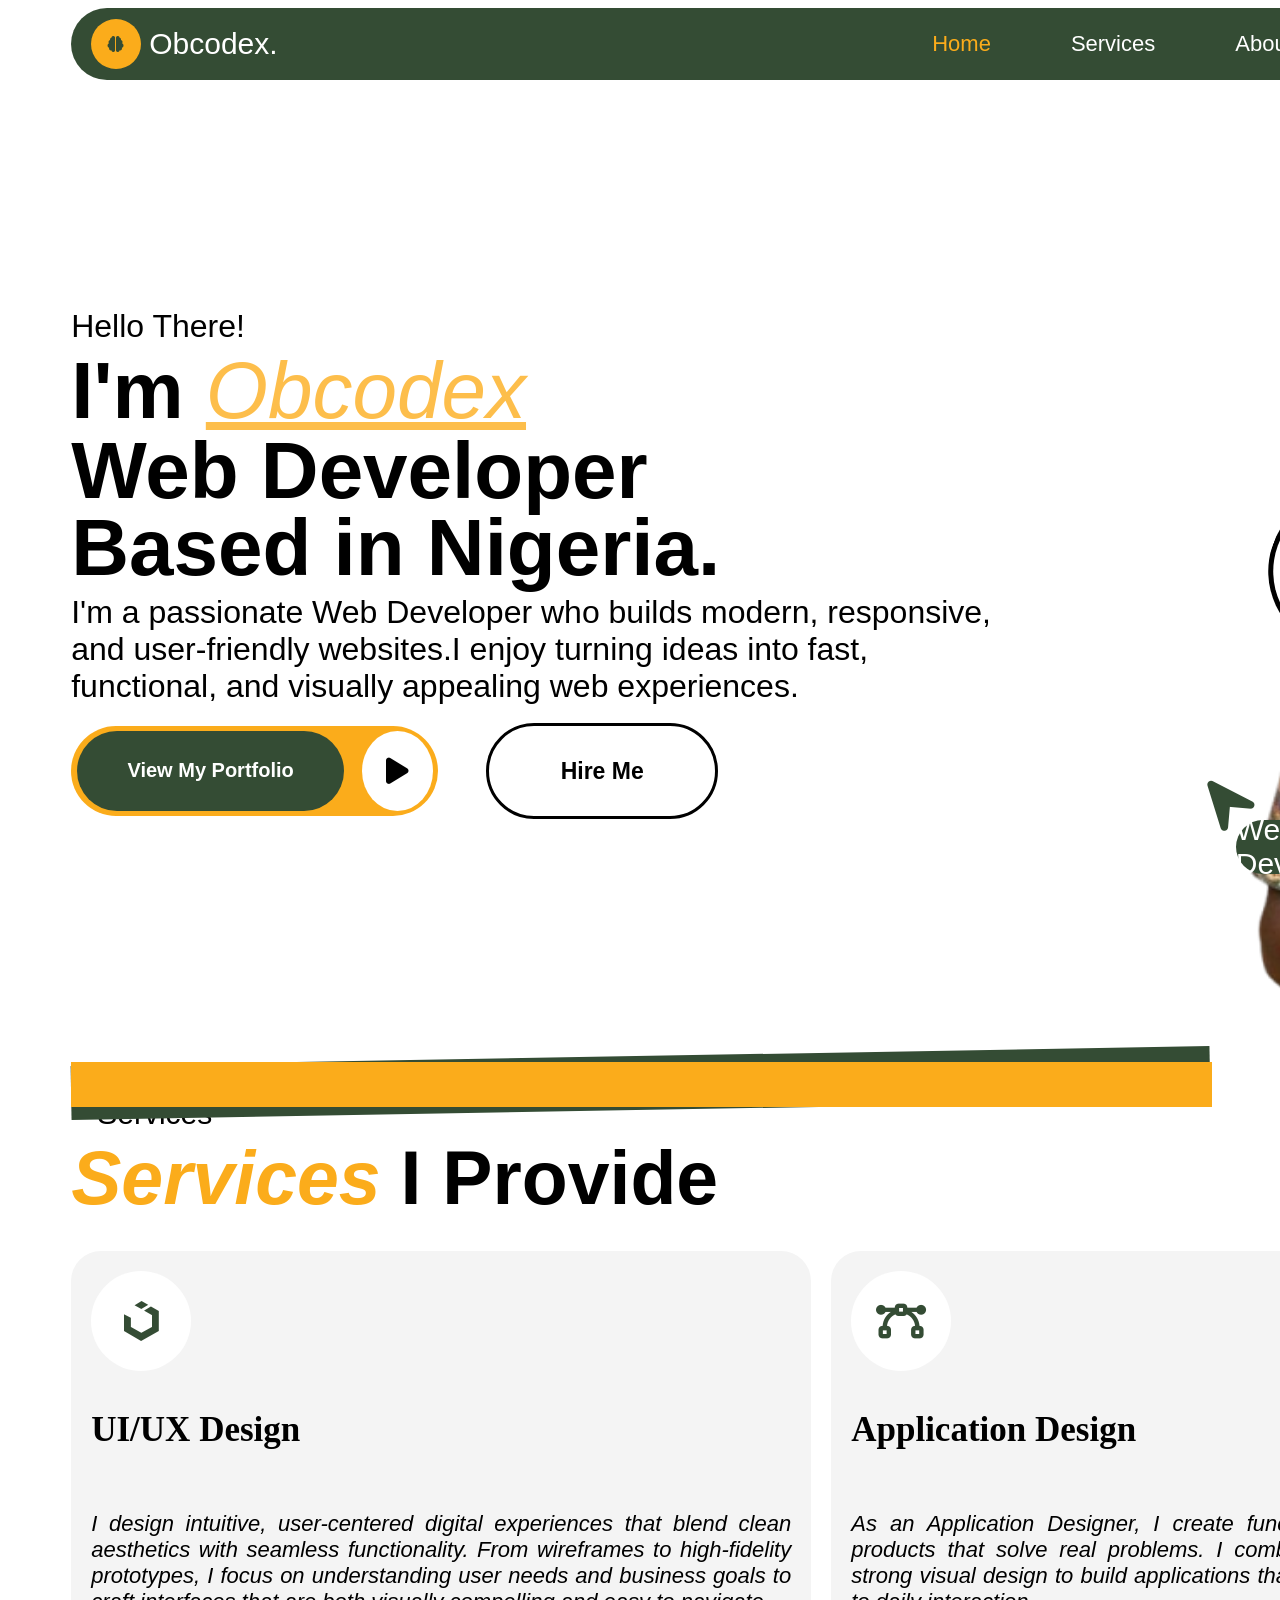
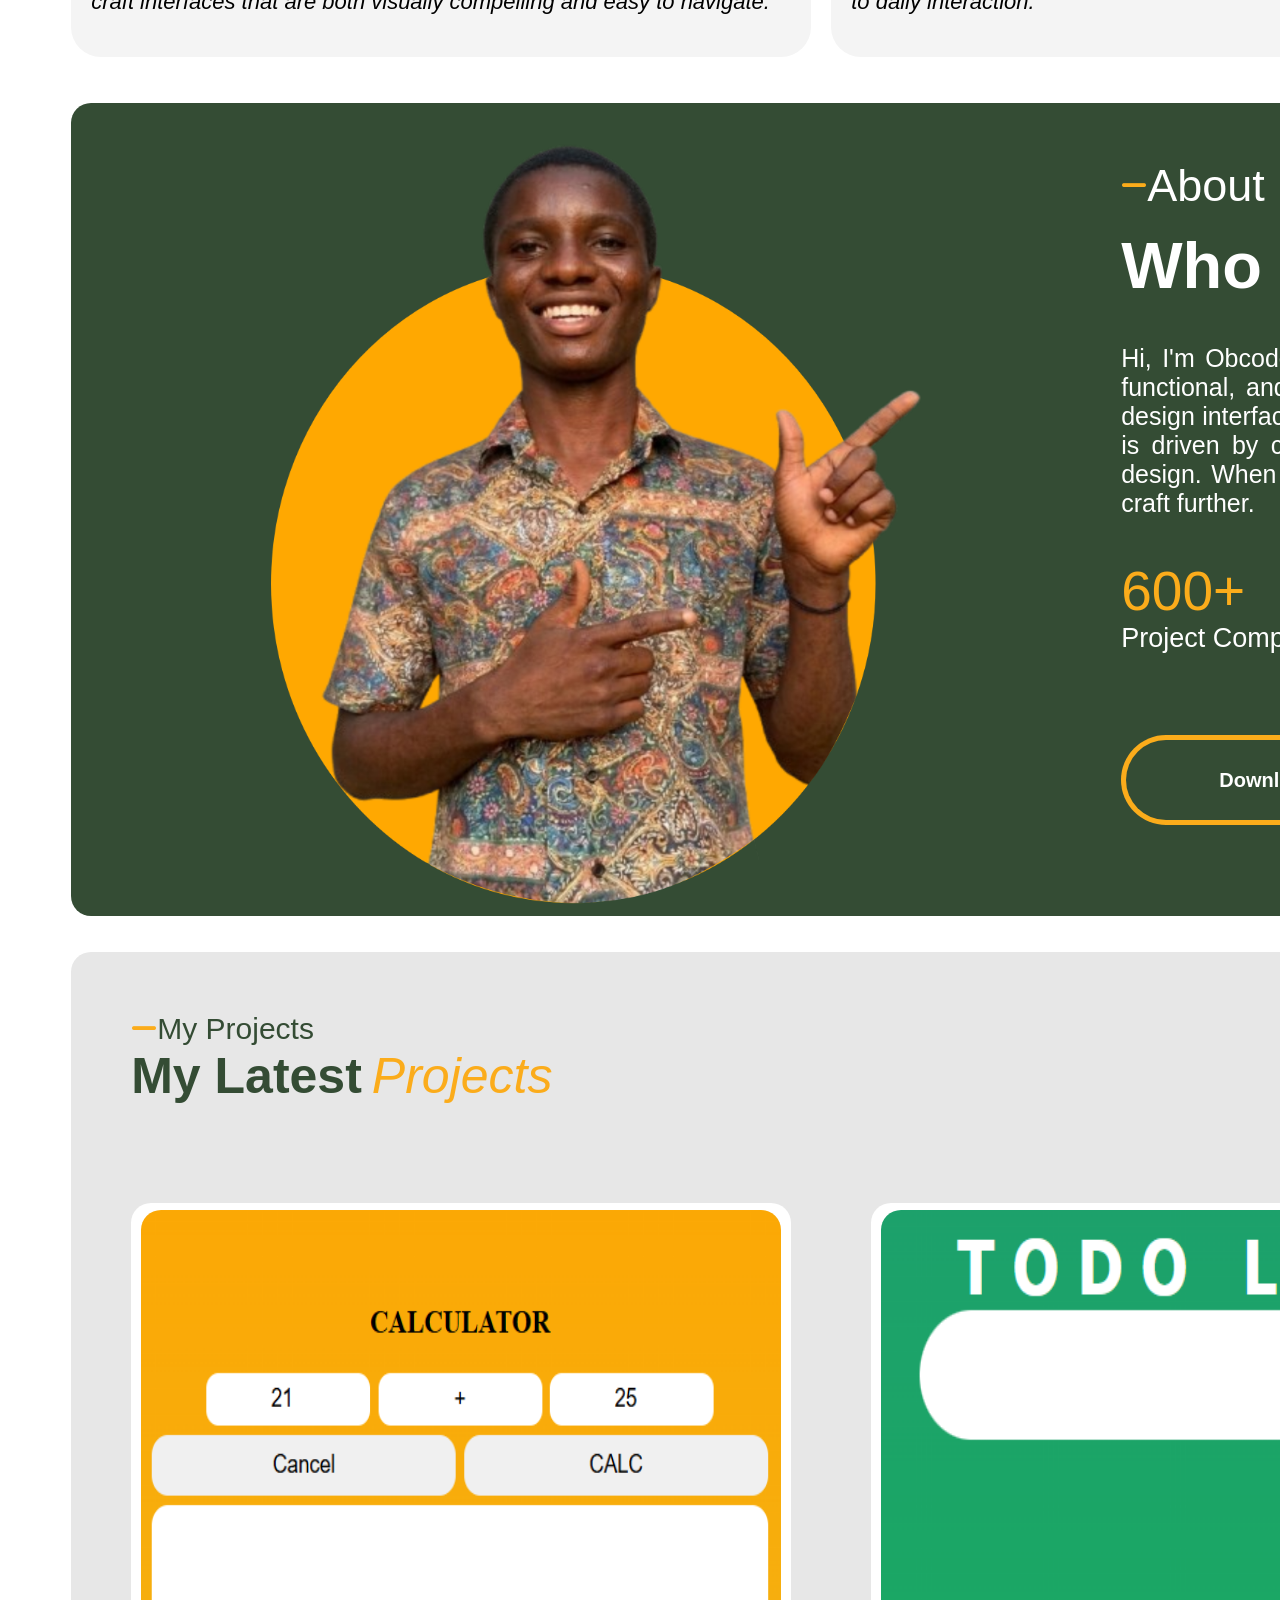
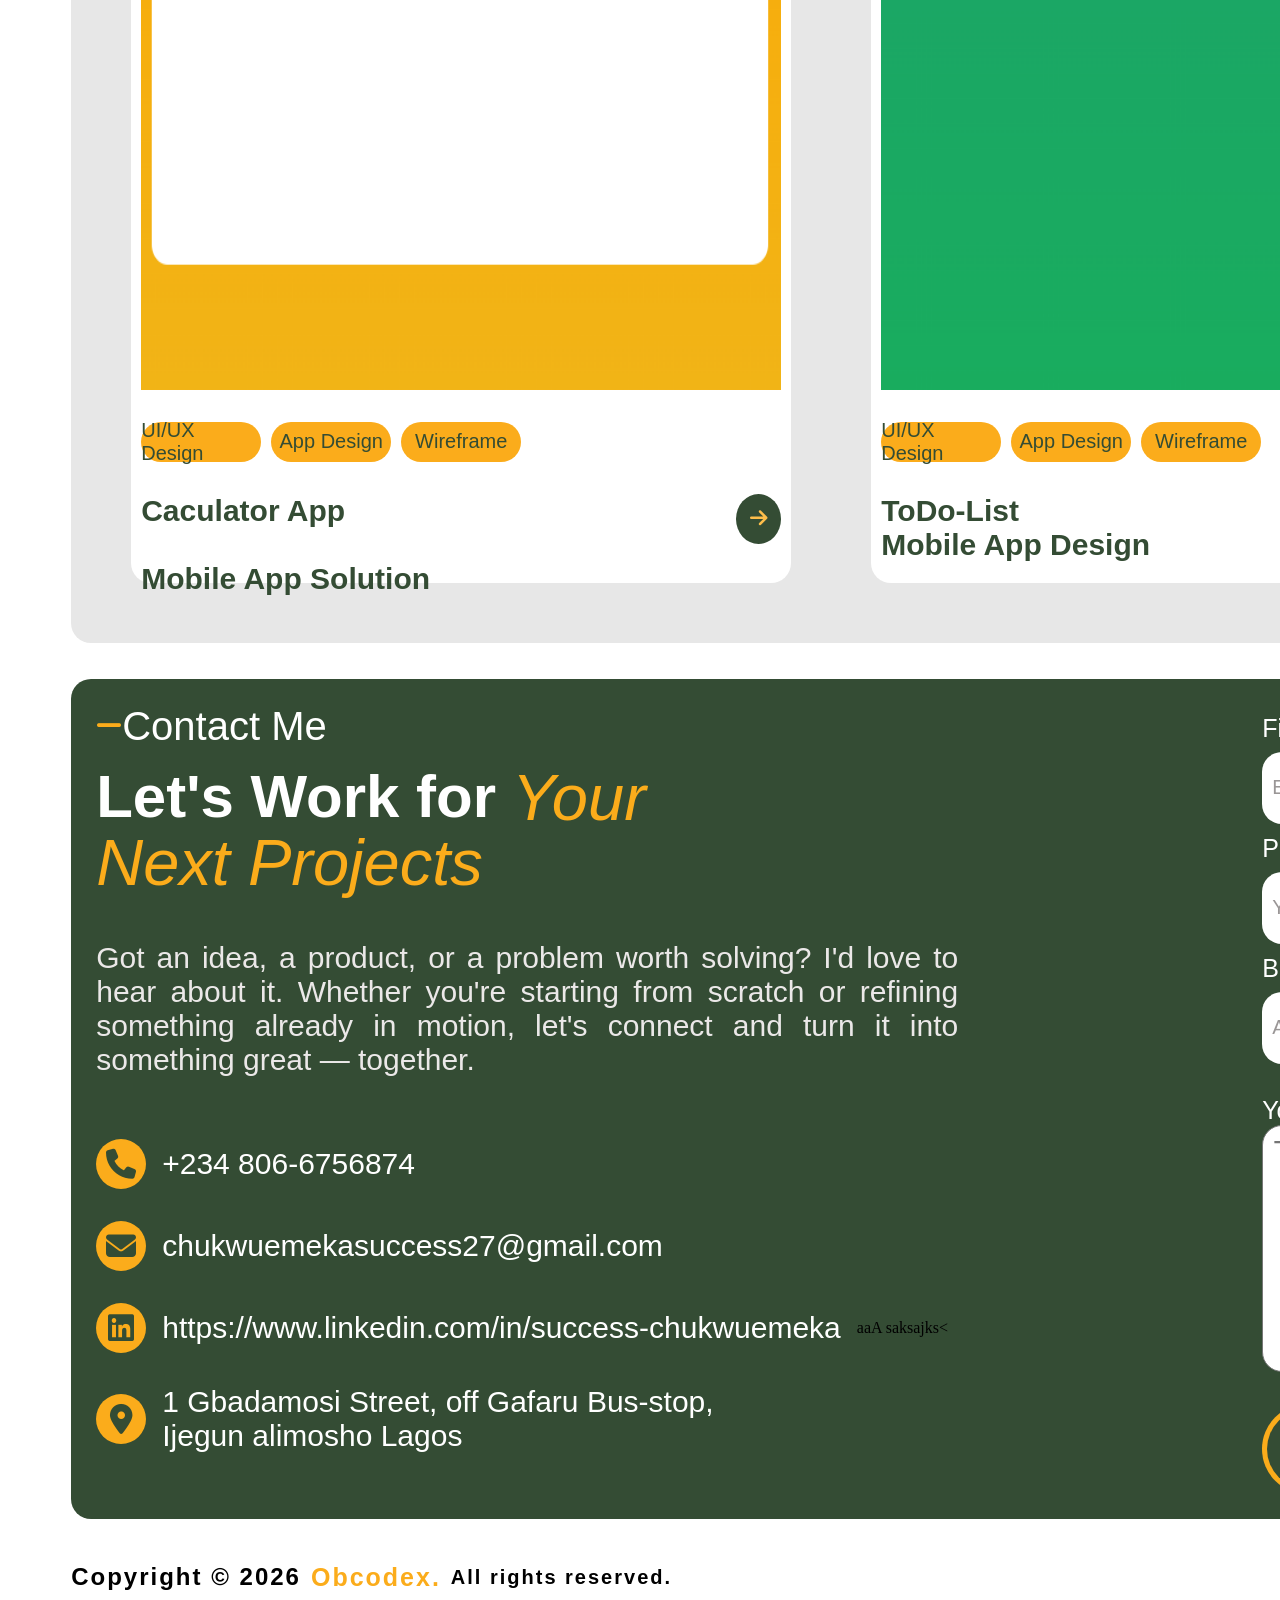
==== commit 61433e76: "added all other features" ====
--- a/index.html
+++ b/index.html
@@ -39,7 +39,8 @@
                 </button>
             </div>
             <div class="navBars">
-                <i class="fa-solid fa-bars"></i>
+                <i class="fa-solid fa-bars" id="bars"></i>
+                <i class="fa-solid fa-xmark" id="xmark"></i>
             </div>
             </div>
             <div class="B" id="Body">
@@ -100,7 +101,8 @@
                 
             <p id="viewPort">View Portfolio</p>
            </div>
-           <div class="Hire">
+           
+           <div class="Hire" id="HireMe">
             <p>Hire Me</p>
            </div>
            </DIV>
@@ -319,19 +321,22 @@
                         </div>
                         <div class="firstEGRID">
                             <div class="innertwoEImage">
-                                <img src="ano.jpg" alt=""> 
+                                <img src="todo.png" alt=""> 
                             </div>
                             <div class="alltext">
                                 <div class="textx">
-                                <h1>SkinCare E-commerce</h1>
-                                <h2>Landing Page</h2>
+                                <h1>TODO LIST APP</h1>
+                                <h2>FUNCTIONAL</h2>
                                 </div>
                                 <div class="buttons">
                                     <button>HTML</button>
                                     <button>CSS</button>
+                                    <button>JAVASCRIPT</button>
                                 </div>
                                 <div class="thirdButton">
+                                    <a href="https://obcodex.github.io/todo-app/">
                                 <button>View Project <p>→</p></button>
+                                </a>
                                 </div>
                             </div>
                         </div>
@@ -406,7 +411,7 @@
                 </div>
                 <div class="firstGrids">
                     <div class="imageContainerss">
-                         <img src="ano.jpg" alt=""> 
+                         <img src="todo.png" alt=""> 
                     </div>
                     <div class="buttonContainerss">
                         <div class="firsts">
@@ -422,11 +427,13 @@
                     </div>
                     <div class="beautyProduct">
                         <div>
-                            <p>Beauty Product Mobile App</p>
-                            <p>Landing Page Design</p>
+                            <p>ToDo-List </p>
+                            <p>Mobile App Design &nbsp;&nbsp;&nbsp;&nbsp;&nbsp;&nbsp;&nbsp;&nbsp;&nbsp;&nbsp;&nbsp;&nbsp;&nbsp;&nbsp;&nbsp;&nbsp;</p>
                         </div>
                         <div class="arrow">
+                            <a href="https://obcodex.github.io/todo-app/">
                             <i class="fa-solid fa-arrow-right"></i>
+                            </a>
                         </div>
                     </div>
                 </div>
@@ -495,7 +502,8 @@
                 <div class="linkedinIcon">
                     <i class="fa-brands fa-linkedin"></i>
                 </div>
-                <p>https://www.linkedin.com/in/success-chukwuemeka</p>
+                <p>https://www.linkedin.com/in/success-chukwuemeka</p>aaA
+                saksajks<
             </div>
             <div class="addressContainer">
                 <div class="addressIcon">
@@ -558,8 +566,8 @@
 </form>
             </div>
            <div class="G">
-            <div class="mobileG">
-                <div class="mobileGText">
+            <div class="mobileG" id="letsTalk">
+                <div class="mobileGText" >
                     <h1>LET'S TALK</h1>
                     <div class="others">
                         <h2>Get In</h2>
@@ -574,9 +582,9 @@
                     <button>Submit ✉️</button>
                 </form>
                 <div class="contactsG">
-                     <div><a href="google.com">𝕏</a></div>
-                    <div><a href="">📧</a></div>
-                    <div><a href="">In</a></div>
+                     <div><a href="https://x.com/Johnsmithyog6">𝕏</a></div>
+                    <div><a href="mailto:chukwuemekasuccess@gmail.com">📧</a></div>
+                    <div><a href="https://www.linkedin.com/in/success-chukwuemeka-38605741b?utm_source=share_via&utm_content=profile&utm_medium=member_android">In</a></div>
                 </div>
                 </div>
             </div>
@@ -592,5 +600,12 @@
         </div>
     </div>
 
+    <div class="mobileFContainer" id="mobileFContainer">
+        <div><p id="mobileServices">Services</p></div>
+        <div><p id="mobileAboutMe">About Me</p></div>
+        <div><p id="featuredProjects">Featured Projects</p></div>
+        <div><p id="contactC">Contact</p></div>
+    </div>
+
 </body>
 </html>
--- a/portfolio.css
+++ b/portfolio.css
@@ -1318,9 +1318,7 @@
     resize: none;
     overflow-y: hidden; 
 }
-.messageBox ::placeholder{
-    
-}
+
 .messageBox textarea:focus{
     outline: none;
 }
@@ -1406,8 +1404,55 @@
 .mobileG{
     display: none;
 }
+.mobileFContainer{
+    display: none;
+}
 
 @media (max-width: 450px) {
+   .remove{
+    display: none;
+   }
+
+    .show{
+        display: block;
+    }
+    #xmark{
+        display: none;
+    }
+    .mobileFContainer{
+        /* display: block; */
+       position: fixed;
+       top: 3rem;
+       left: 3rem;
+       font-family: tahoma;
+       width: 250px;
+       /* background-color: white; */
+       padding: 1rem;
+       box-shadow: 0px 8px 32px rgba(0,0,0,.15);
+       backdrop-filter: blur(20px);
+      -webkit-backdrop-filter: blur(20px);
+      border-radius: 20px;
+      transition: all 0.15s ease-in-out;
+      animation: forwards godown ease-in-out 1.ms;
+    }
+    @keyframes godown {
+        from {
+            opacity: 0;
+        }
+        to{
+            opacity: 1;
+        }
+    }
+    .mobileFContainer div:active{
+    background-color: rgba(52, 76, 52);
+    border-bottom: 2px solid orange;
+    border-bottom-right-radius: 10px;
+    border-bottom-left-radius: 10px;
+    color: white;
+    }
+    
+    
+
     .gridBox{
     width: 80%;
     /* height: inherit; */
@@ -1570,7 +1615,7 @@
      font-family: 'Segoe UI', Tahoma, Geneva, Verdana, sans-serif;
     font-size:1rem;
     font-weight: lighter; 
-    margin-bottom: -2rem;
+    margin-bottom: 0;
     text-align: center;
 }
 .obcodex{
@@ -2132,6 +2177,7 @@
 }
 .contactsG div a{
     text-decoration: none;
+
 }
 .companyContainer{
     display: none;
@@ -2173,7 +2219,6 @@
 }
 form{
     box-shadow: 0px 8px 32px rgba(0,0,0,.15);
-
     border-radius: 20px;
     display: flex;
     flex-direction: column;
@@ -2190,8 +2235,11 @@
     display: flex;
     justify-content: center;
     padding-bottom: 20px;
-    border: 1px solid grey
-}
+    border: 1px solid grey;
+    outline: none;
+}
+
+
 
 .co textarea{
     width: 250px;
@@ -2201,6 +2249,7 @@
     font-size: 15px;
     padding: 10px 10px;
     resize: none;
+    outline: none;
     overflow-y: hidden; 
 }
 .co button{
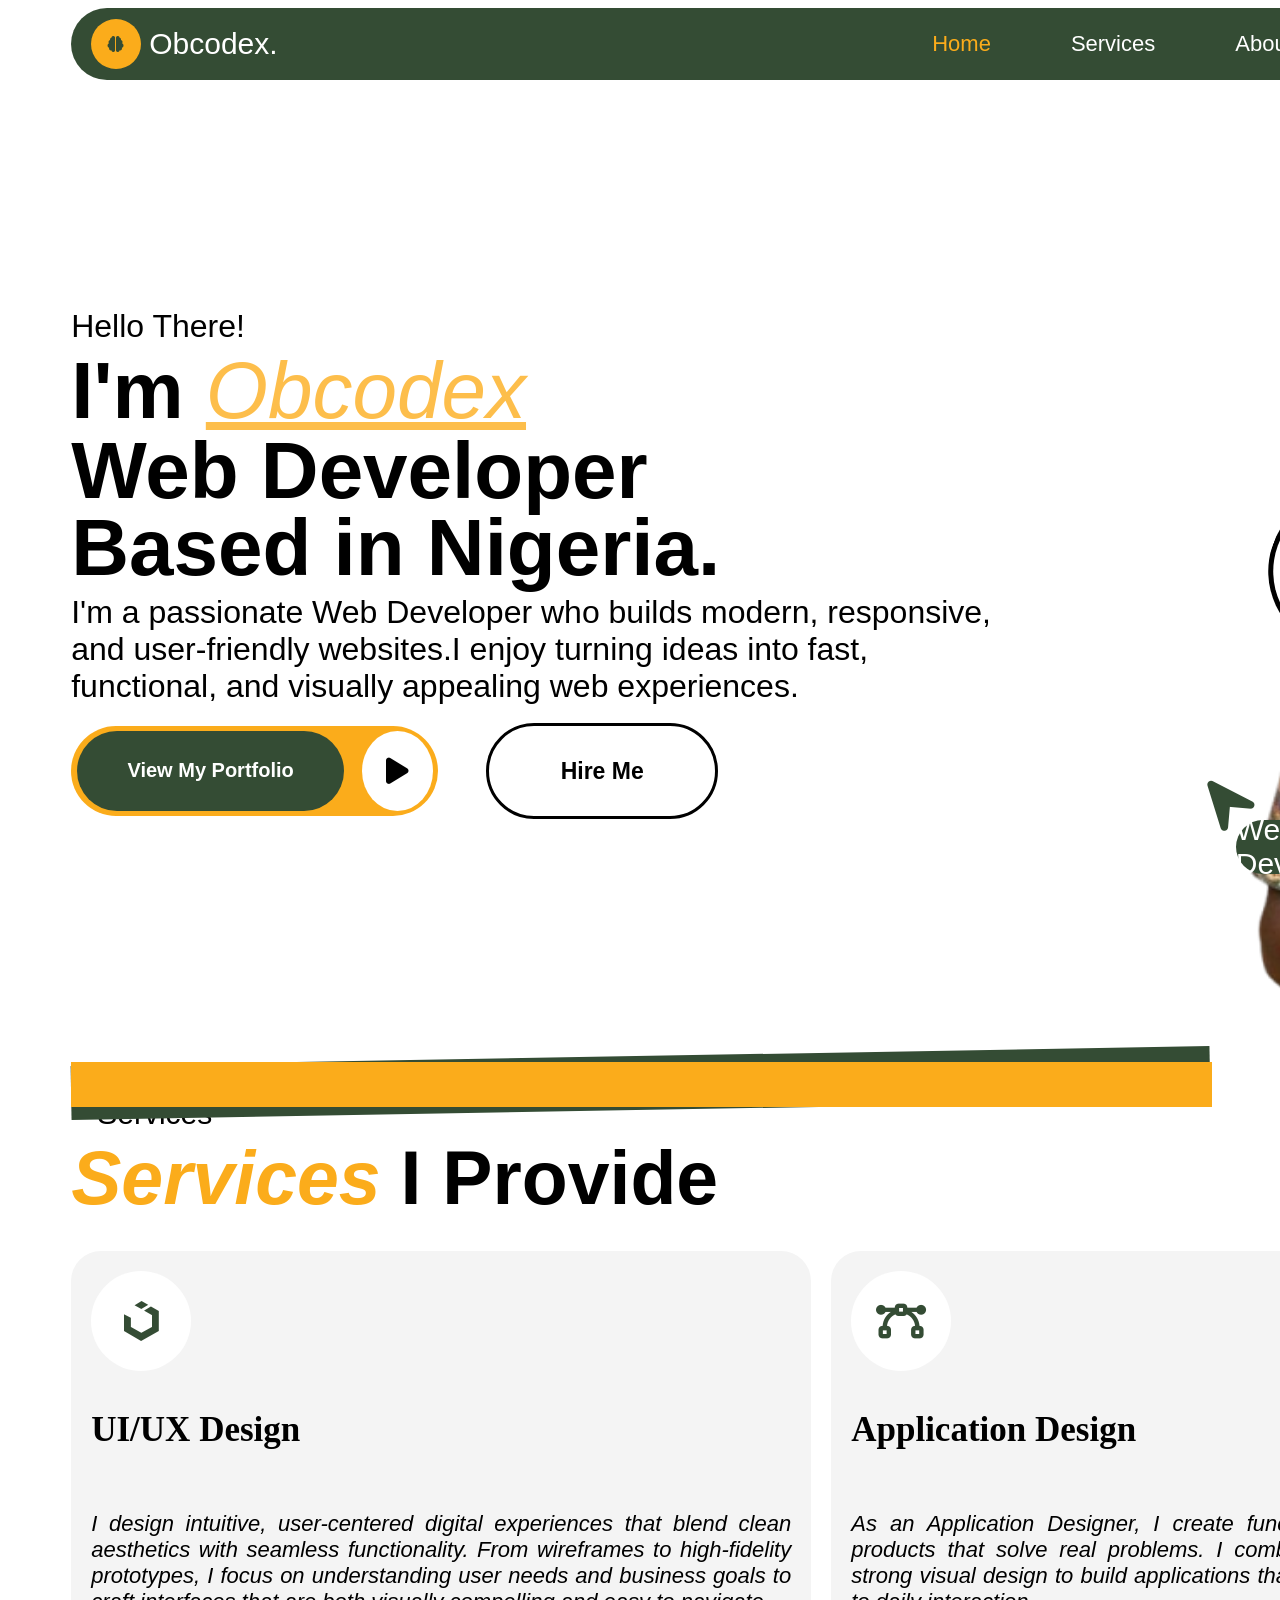
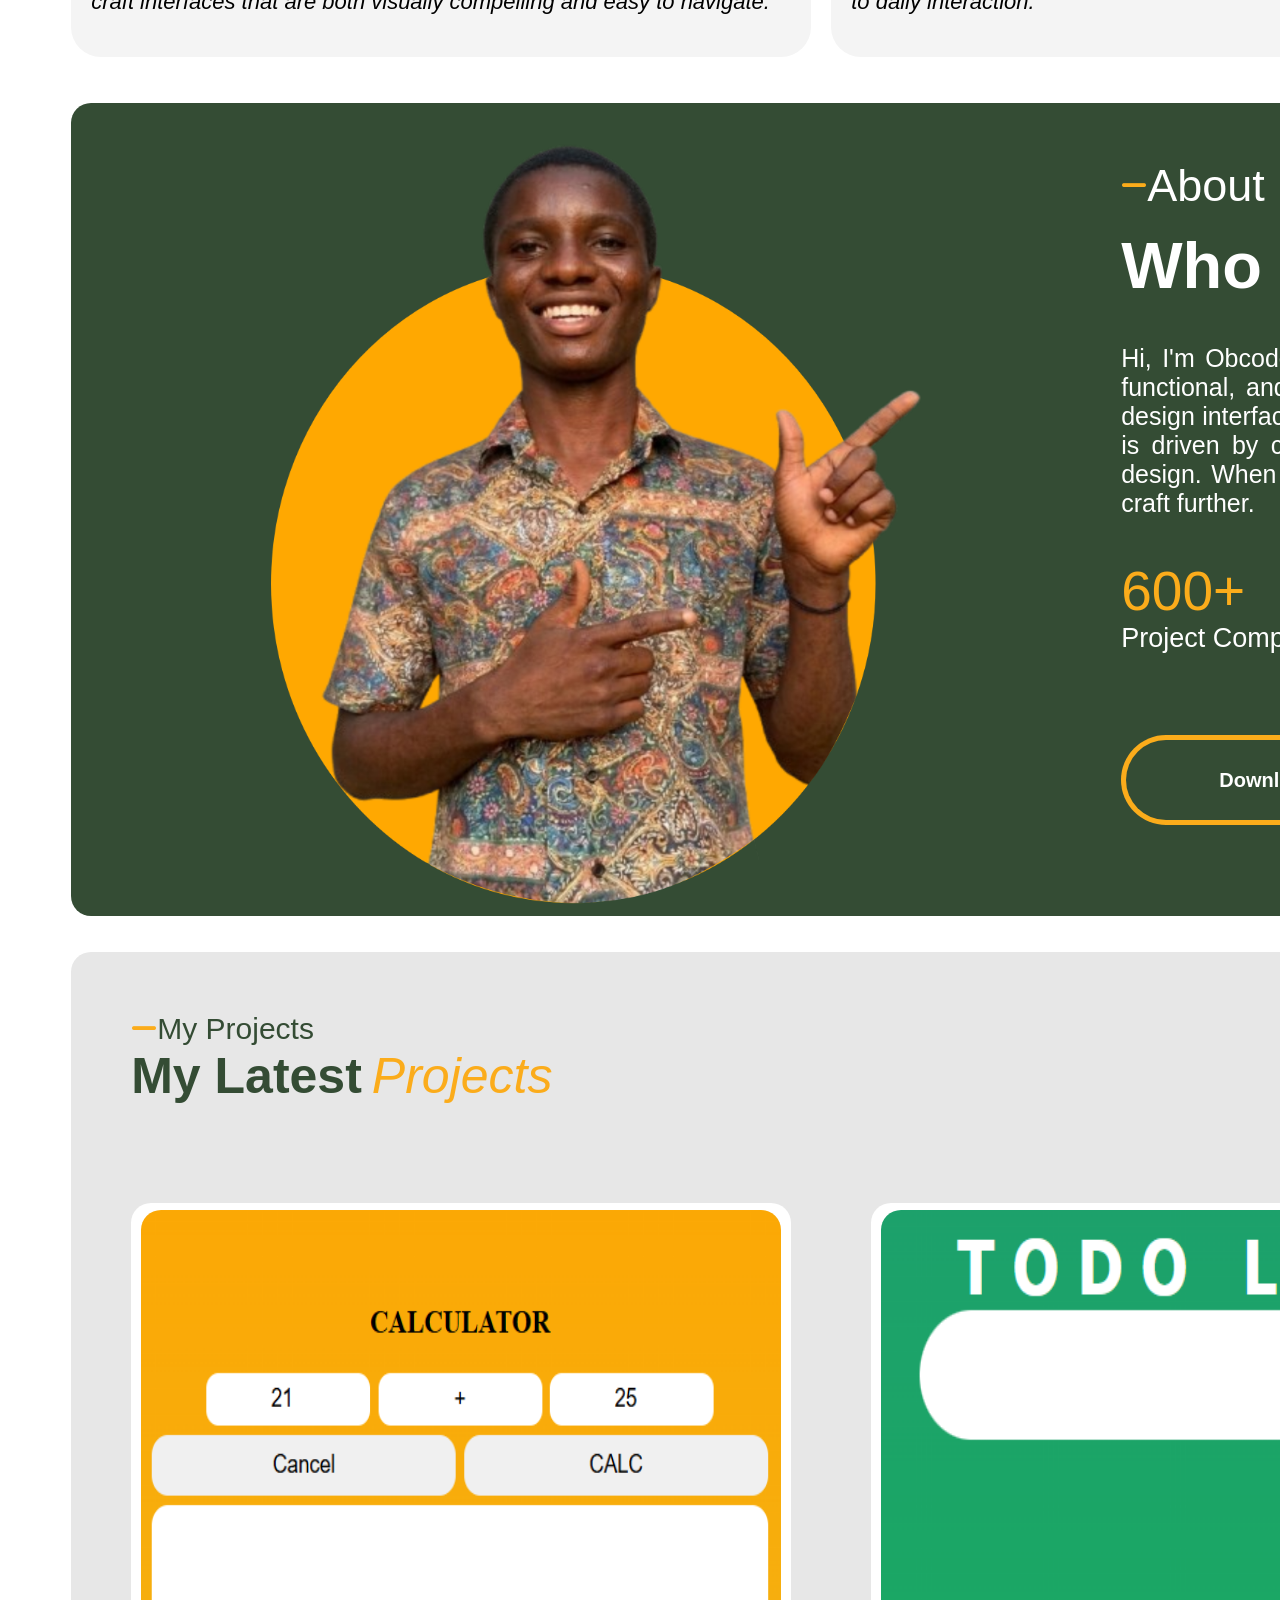
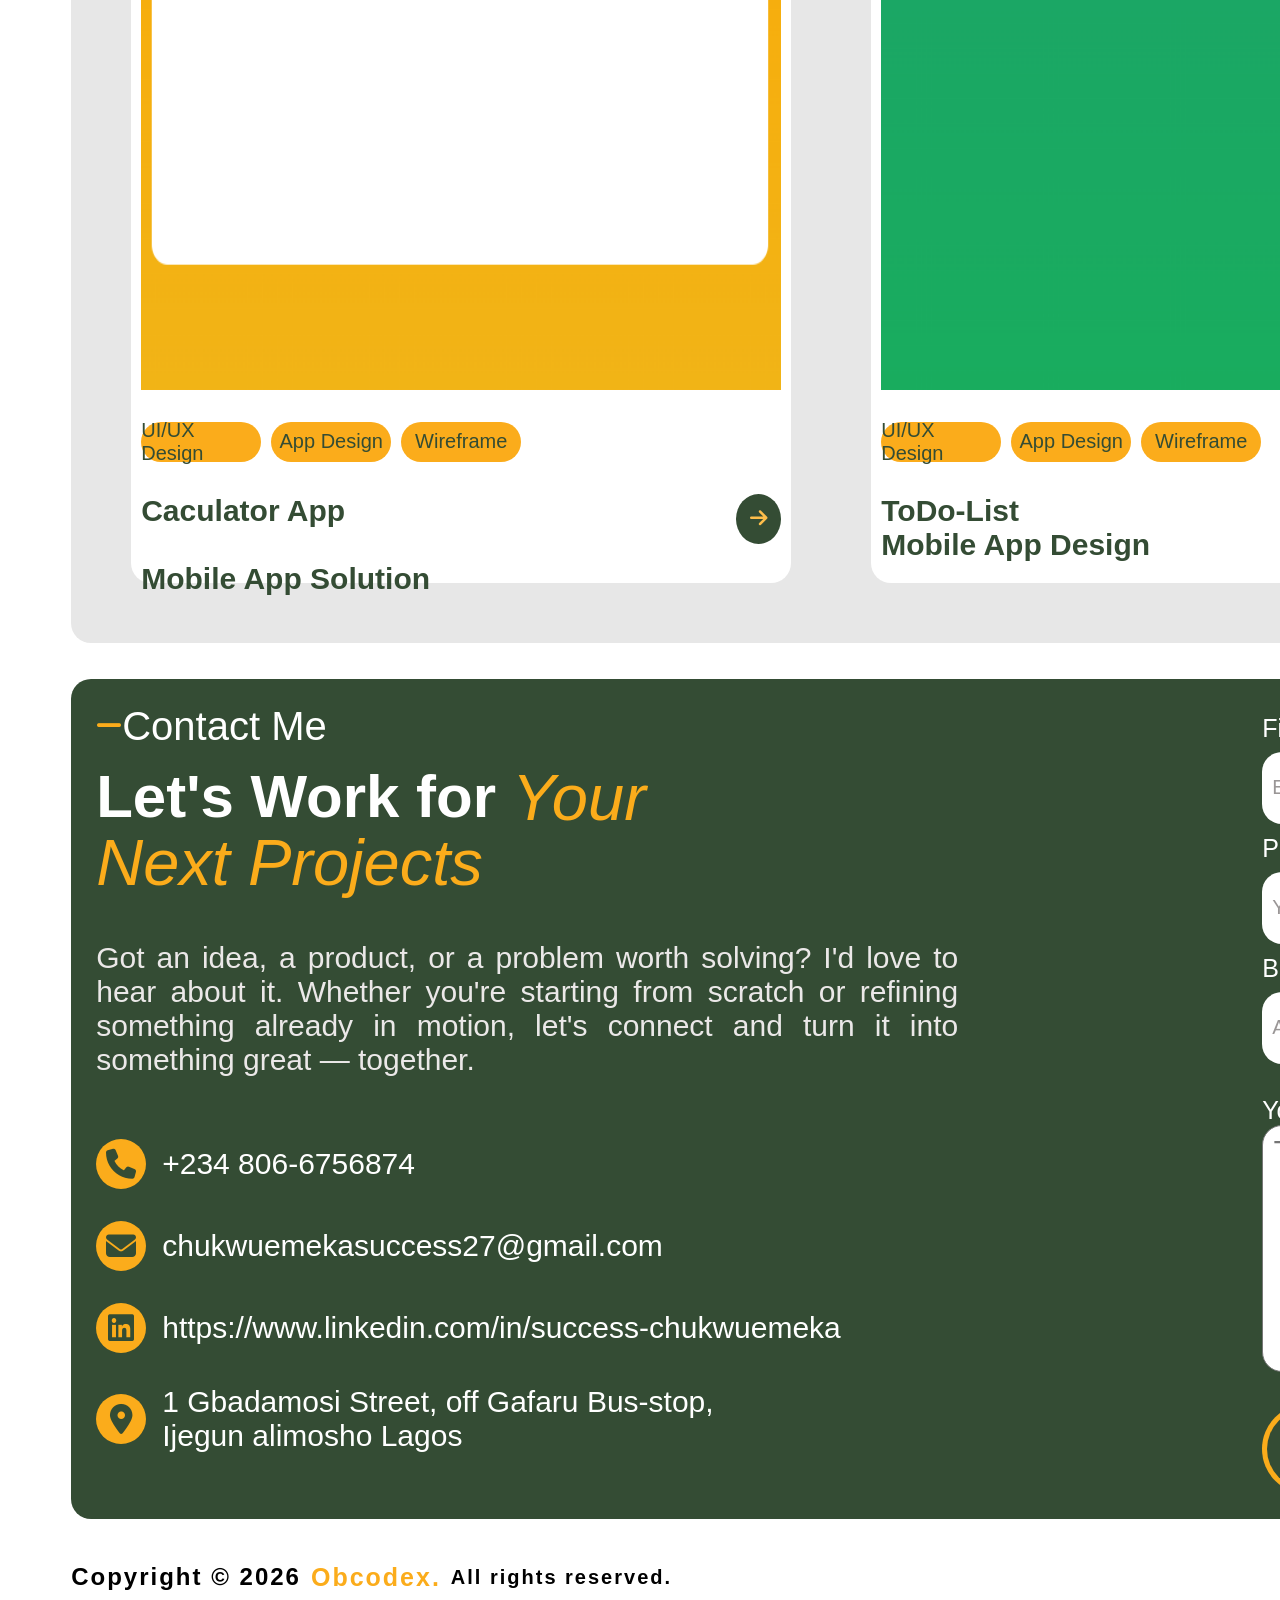
==== commit 23de77c3: "Added new features" ====
--- a/index.html
+++ b/index.html
@@ -166,8 +166,8 @@
                     </div>
                     <div class="arrowRight">→</div>
                 </div>
-                <div class="firstMobileC">
-                    <div class="phoneContainer">📱</div>
+                <div class="firstMobileC" style=" display: flex; justify-content: start; align-items: center;">
+                    <div class="phoneContainer" style="margin: 0;">📱</div>
                     <div class="firstInnerC">
                         <H1>Mobile-First Design</H1>
                         <p>Pixel-perfect responsive layouts </p>
@@ -502,8 +502,7 @@
                 <div class="linkedinIcon">
                     <i class="fa-brands fa-linkedin"></i>
                 </div>
-                <p>https://www.linkedin.com/in/success-chukwuemeka</p>aaA
-                saksajks<
+                <p>https://www.linkedin.com/in/success-chukwuemeka</p>
             </div>
             <div class="addressContainer">
                 <div class="addressIcon">
--- a/portfolio.css
+++ b/portfolio.css
@@ -1409,6 +1409,10 @@
 }
 
 @media (max-width: 450px) {
+    .gridParent{
+        width: 100%;
+    
+    }
    .remove{
     display: none;
    }
@@ -1460,6 +1464,7 @@
     display: grid;
     grid-template-areas: "A A A" "B B B" "C C C" "D D D" "E E E" "F F F" "G G G";
     row-gap: 3vh;
+    padding-right: 3rem;
 }
 .A{
     background-color: white;
@@ -1898,7 +1903,7 @@
     grid-template-columns: 1fr;
     row-gap: 1rem;
     animation: turningUp 1.5s ease-in forwards;
-    
+        
 }
 
 @keyframes turningUp{
@@ -1912,12 +1917,14 @@
 }
 .firstMobileC{
     display: flex;
-    justify-content: center;
-    align-items: center;
+    justify-content: start;
+    align-items: center;
+    width: 290px;
     gap: 1rem;
     border-radius: 30px;
     /* border: 1px solid none; */
-    padding: 20px 10px;
+    padding: 20px 0px;
+    padding-left: 5px;
     box-shadow: 0 8px 32px rgba(15, 1, 1,.15);
     transition: all ease-in-out 0.75s;
 }
@@ -1925,7 +1932,7 @@
 
 
 .firstInnerC h1{
-    font-size: 18px;
+    font-size: 15px;
     font-family: tahoma;
     font-weight: 530;
     margin: 0;
@@ -1933,11 +1940,11 @@
 .firstInnerC p{
     margin: 0;
     font-family: tahoma;
-    font-size: 11px;
+    font-size: 10px;
     color: grey;
 }
 .lapContainer{
-    padding: 10px 10px;
+    padding: 5px 5px;
     background-color: rgb(240, 240, 240);
     display: flex;
     justify-content: center;
@@ -2083,6 +2090,7 @@
 }
 .firstEGRID{
     display: flex;
+    /* width: 100px; */
     flex-direction: column;
     justify-content: center;
     align-items: center;
@@ -2091,6 +2099,8 @@
     box-shadow: 0 8px 32px rgba(15, 1, 1,.15);
     padding-bottom: 10px;
     padding-top: 10px;
+    
+    /* margin-right: 3rem; */
     
 }
 .innertwoEImage img{
